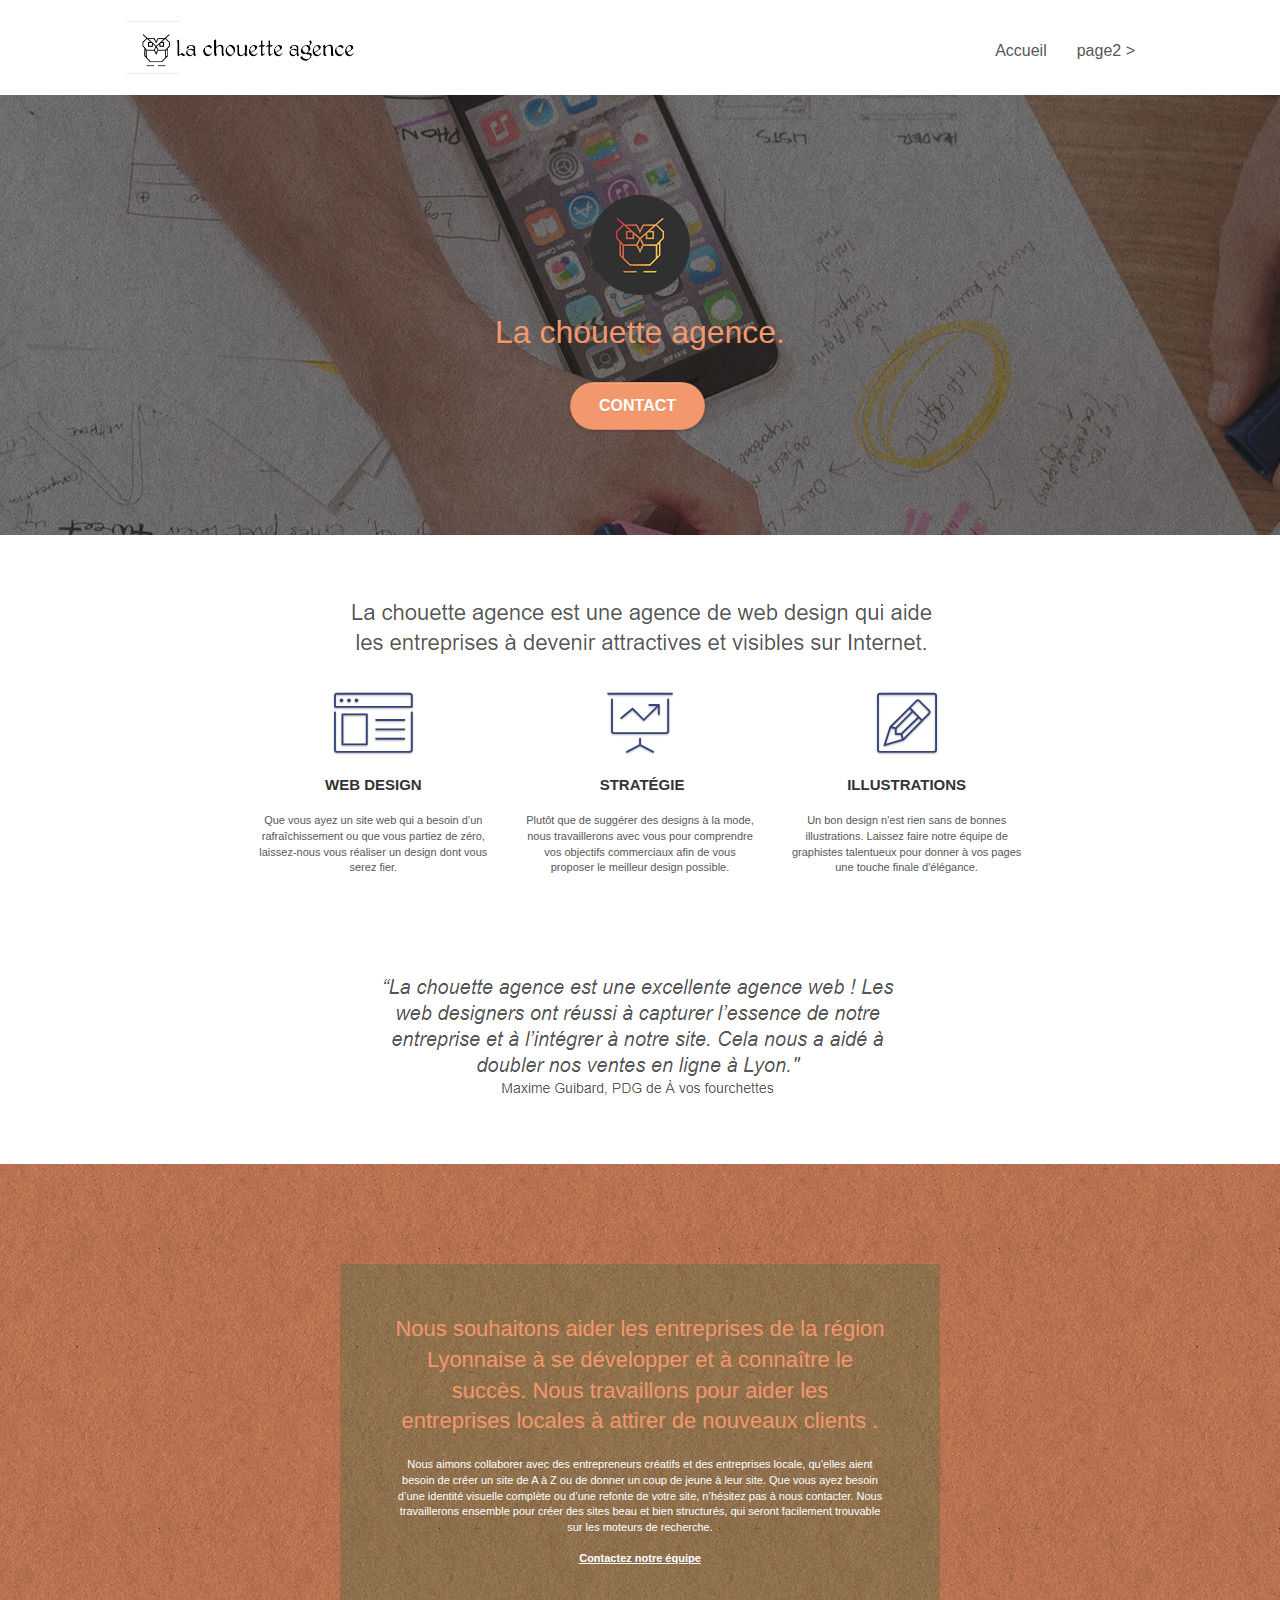
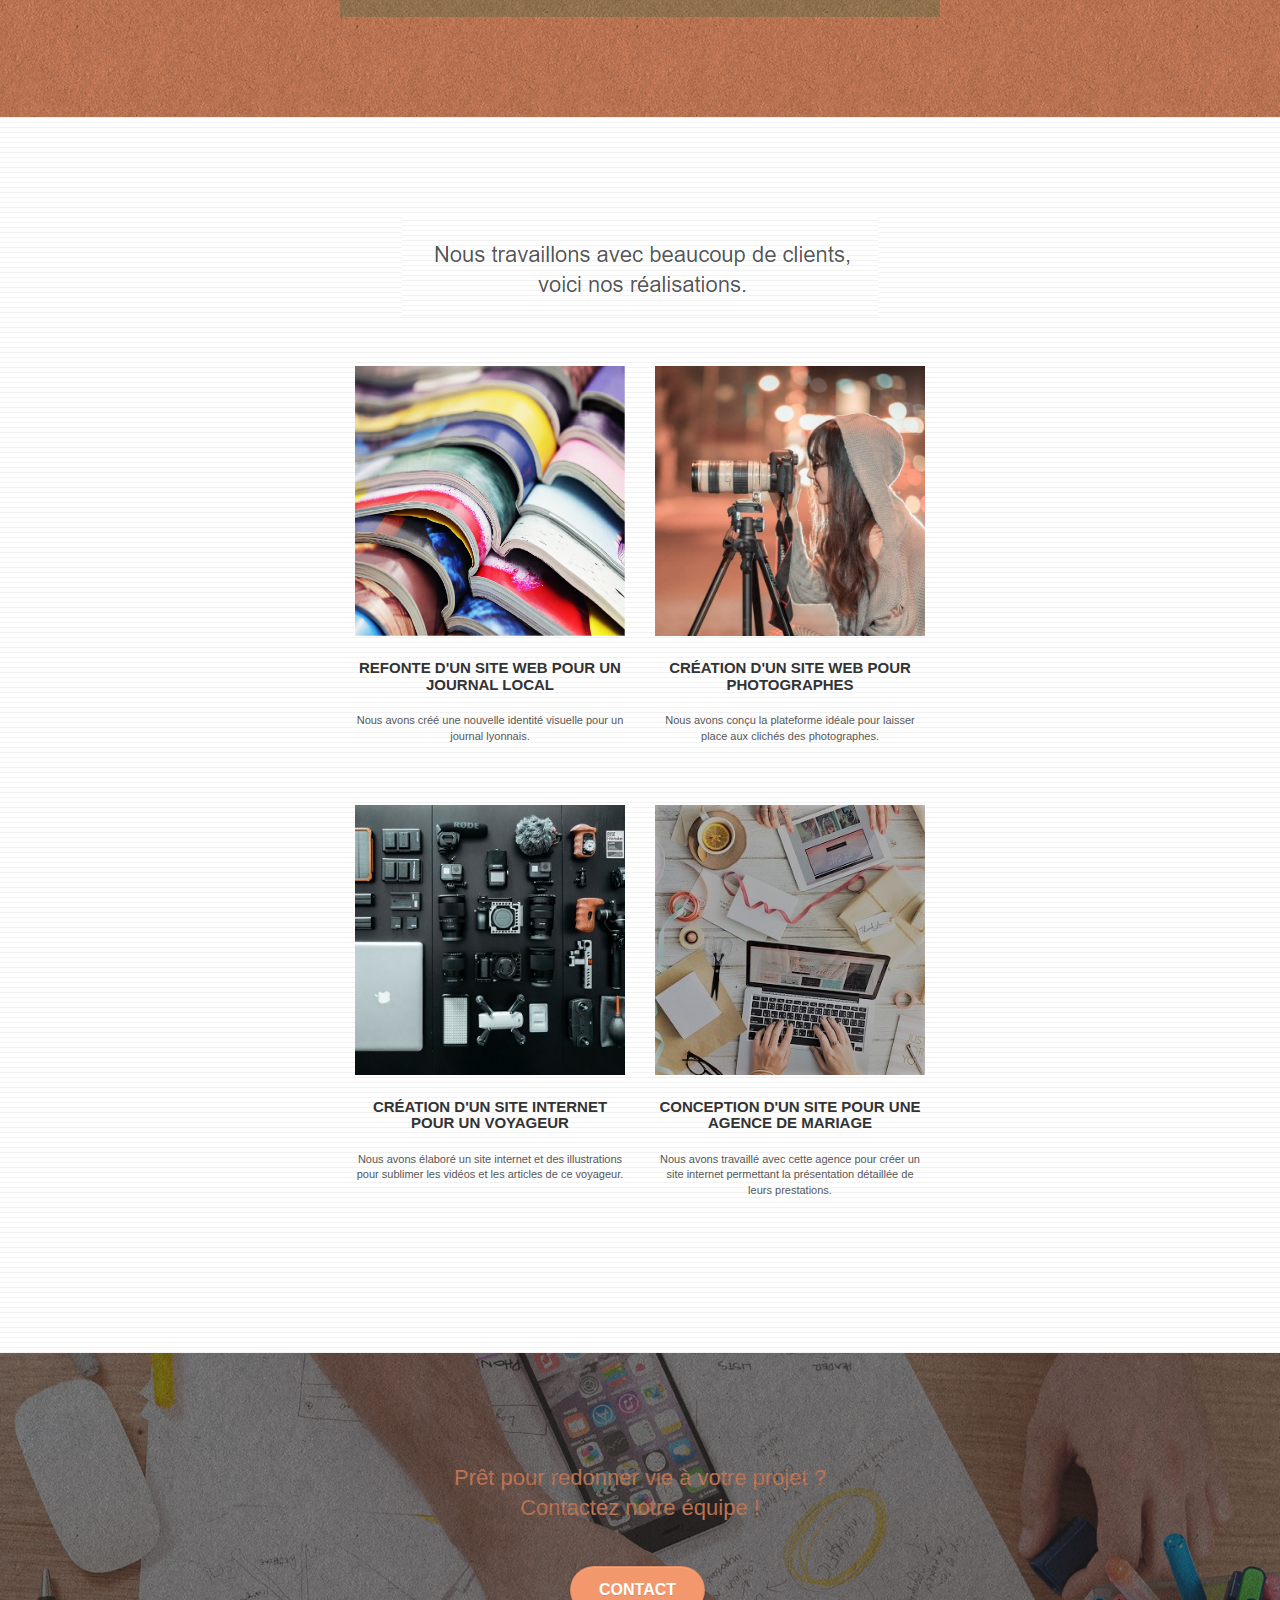
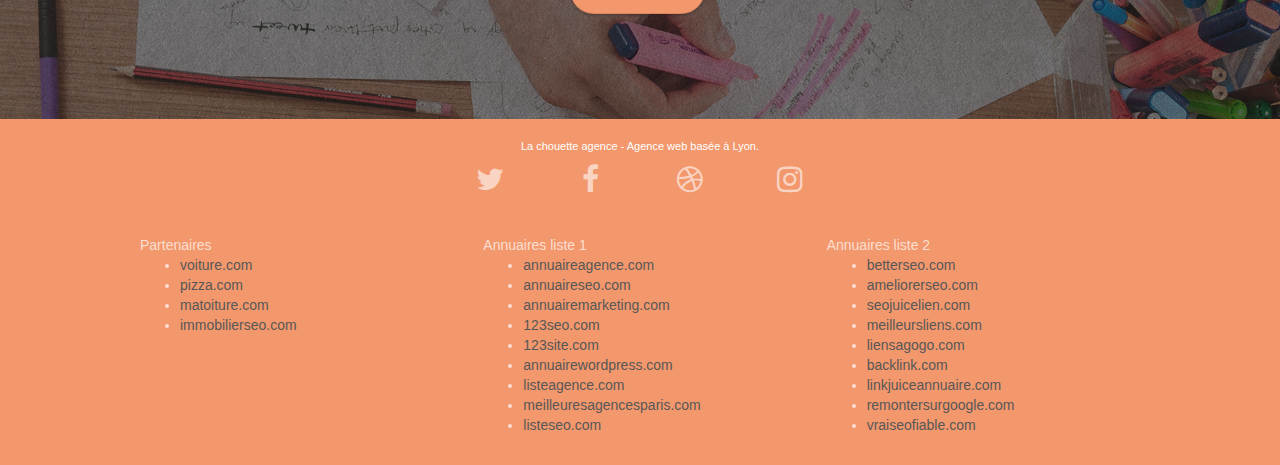
==== index.html @ 19ecf3a3 "first commit" ====
<!doctype html>
<html lang="Default">
<head>
    <meta charset="utf-8">
    <meta name="keywords" content="seo, google, site web, site internet, agence design paris, agence design, agence design,agence design,agence design,agence design,agence design,agence design,agence design,agence design">
    <meta name="description" content="">
    <meta name="viewport" content="width=device-width, initial-scale=1.0, viewport-fit=cover">
    <link rel="shortcut icon" type="image/png" href="favicon.jpg">
    
	<link rel="stylesheet" type="text/css" href="./css/bootstrap.css">
	<link rel="stylesheet" type="text/css" href="style.css">
	<link rel="stylesheet" type="text/css" href="./css/font-awesome.css">
	<link rel="stylesheet" type="text/css" href="./css/et-line.css">
	
    
	<script src="./js/jquery-2.1.0.js"></script>
	<script src="./js/bootstrap.js"></script>
	<script src="./js/blocs.js"></script>
	<script src="./js/jquery.touchSwipe.js" defer></script>
	<script src="./js/gmaps.js"></script>

    <title>.</title>

    
<!-- Analytics -->
 
<!-- Analytics END -->
    
</head>
<body>
<!-- Principal conteneur -->
<div class="page-container">
    
<!-- bloc-0 -->
<div class="bloc bgc-white l-bloc " id="bloc-0">
	<div class="container bloc-sm">

		<nav class="navbar row">
			<div class="navbar-header">
				<div class="keywords" style="color:#cccccc;font-size:1px;">Agence web à paris, stratégie web, web design, illustrations, design de site web, site web, web, internet, site internet, site</div>
				<a class="navbar-brand" href="index.html"><img src="img/la-chouette-agence.png" alt="paris web design logo agence web meilleure agence" height="40" /></a>
				<div class="keywords" style="color:#cccccc;font-size:1px;">Agence web à paris, stratégie web, web design, illustrations, design de site web, site web, web, internet, site internet, site</div>
				<button id="nav-toggle" type="button" class="ui-navbar-toggle navbar-toggle" data-toggle="collapse" data-target=".navbar-1">
					<span class="sr-only">Toggle navigation</span><span class="icon-bar"></span><span class="icon-bar"></span><span class="icon-bar"></span>
				</button>
			</div>
			<div class="collapse navbar-collapse navbar-1 special-dropdown-nav">
				<ul class="site-navigation nav navbar-nav">
					<li>
						<a href="index.html">Accueil</a>
					</li>
					<li>
					</li>
					<li>
						<a href="page2.html">page2 &gt;</a>
					</li>
				</ul>
			</div>
		</nav>
	</div>
</div>
<!-- bloc-0 END -->

<!-- bloc-1-presentation -->
<div class="bloc bgc-dark-slate-blue bg-banniere d-bloc bg-t-edge bloc-bg-texture texture-paper b-parallax" id="bloc-1-hero">
	<div class="container bloc-lg">
		<div class="row tight-width-whitespace">
			<div class="col-sm-12">
				<img src="img/logo.png" class="center-block image-resize-mode" width="100" alt="La chouette agence, agence web paris, création logo paris" />
				<h1 class="text-center hero-bloc-text tc-white ">
					La chouette agence.
				</h1>
				<div class="text-center">
					<a href="page2.html" class="btn btn-lg btn-clean btn-rd cta-hero btn-atomic-tangerine" id="cta-hero">Contact</a>
				</div>
			</div>
		</div>
	</div>
</div>
<!-- bloc-1-presentation END -->

<!-- bloc-2-services -->
<div class="bloc bgc-white l-bloc" id="bloc-2-services">
	<div class="container bloc-md">
		<div class="row">
			<div class="col-sm-12 text-center">
				<img alt="agence web, agence web paris, web design paris, stratégie web" src="img/title.png" />
			</div>
		</div>
		<div class="row voffset-lg med-width-whitespace">
			<div class="col-sm-4">
				<div class="text-center">
					<span class="et-icon-browser sm-shadow icon-dark-slate-blue icons icon-lg"></span>
				</div>
				<h3 class="mg-md text-center">
					Web design
				</h3>
				<p class="text-center ">
					Que vous ayez un site web qui a besoin d&rsquo;un rafraîchissement ou que vous partiez de zéro, laissez-nous vous réaliser un design dont vous serez fier.
				</p>
			</div>
			<div class="col-sm-4">
				<div class="text-center">
					<span class="et-icon-presentation sm-shadow icon-dark-slate-blue icons icon-lg"></span>
				</div>
				<h3 class="mg-md text-center">
					&nbsp;Stratégie
				</h3>
				<p class="text-center ">
					Plutôt que de suggérer des designs à la mode, nous travaillerons avec vous pour comprendre vos objectifs commerciaux afin de vous proposer le meilleur design possible.<br>
				</p>
			</div>
			<div class="col-sm-4">
				<div class="text-center">
					<span class="et-icon-edit sm-shadow icon-dark-slate-blue icons icon-lg"></span>
				</div>
				<h3 class="mg-md text-center">
					Illustrations
				</h3>
				<p class="text-center ">
					Un bon design n'est rien sans de bonnes illustrations. Laissez faire notre équipe de graphistes talentueux pour donner à vos pages une touche finale d'élégance.
				</p>
			</div>
		</div>
		<div class="row voffset-lg voffset">
			<div class="col-xs-12 col-md-8 col-md-offset-2 text-center">
				<img alt="agence web, agence web paris, web design paris, stratégie web" src="img/citation.png" />

			</div>
		</div>
	</div>
</div>
<!-- bloc-2-services END -->

<!-- bloc-3-what-i-do -->
<div class="bloc tc-white bgc-atomic-tangerine bg-presentation d-bloc bloc-bg-texture texture-paper b-parallax" id="bloc-3-what-i-do">
	<div class="container bloc-lg">
		<div class="row tight-width-whitespace black-background">
			<div class="col-sm-12">
				<h2 class="mg-md text-center tc-white">
					Nous souhaitons aider les entreprises de la région Lyonnaise à se développer et à connaître le succès. Nous travaillons pour aider les entreprises locales à attirer de nouveaux clients .<br>
				</h2>
				<p class="text-center white">
					Nous aimons collaborer avec des entrepreneurs créatifs et des entreprises locale, qu’elles aient besoin de créer un site de A à Z ou de donner un coup de jeune à leur site. Que vous ayez besoin d’une identité visuelle complète ou d’une refonte de votre site, n’hésitez pas à nous contacter. Nous travaillerons ensemble pour créer des sites beau et bien structurés, qui seront facilement trouvable sur les moteurs de recherche. <br><br><a class="ltc-white bold-link" href="page2.html">Contactez notre équipe</a><br>
				</p>
			</div>
		</div>
	</div>
</div>
<!-- bloc-3-what-i-do END -->

<!-- bloc-4-portfolio -->
<div class="bloc bgc-white bg-lines-h2-bg bg-repeat l-bloc" id="bloc-4-portfolio">
	<div class="container bloc-lg">
		<div class="row">
			<div class="col-sm-12 text-center">
				<img alt="agence web, agence web paris, web design paris, stratégie web" src="img/title2.png" />
			</div>
		</div>
		<div class="row tight-width-whitespace portfolio-row">
			<div class="col-sm-6">
				<a href="#" data-lightbox="img/1.jpg" data-gallery-id="gallery-1" data-caption="Refonte d'un site web pour un journal local" data-frame="snapshot-lb"><img src="img/1.jpg" alt="paris web design logo agence web meilleure agence et refonte site web journal" class="img-responsive portfolio-thumb" /></a>
				<h3 class="mg-md text-center">
					Refonte d'un site web pour un journal local
				</h3>
				<p class="text-center">
					Nous avons créé une nouvelle identité visuelle pour un journal lyonnais.
				</p>
			</div>
			<div class="col-sm-6">
				<a href="#" data-lightbox="img/2.jpg" data-gallery-id="gallery-1" data-caption="Création d'un site web pour photographes" data-frame="snapshot-lb"><img src="img/2.jpg" class="img-responsive portfolio-thumb" alt="paris web design logo agence web meilleure agence, Création d'un site web pour photographes" /></a>
				<h3 class="mg-md text-center">
					Création d'un site web pour photographes
				</h3>
				<p class="text-center">
					Nous avons conçu la plateforme idéale pour laisser place aux clichés des photographes.
				</p>
			</div>
		</div>
		<div class="row tight-width-whitespace portfolio-row">
			<div class="col-sm-6">
				<a href="#" data-lightbox="img/3.bmp" data-gallery-id="gallery-1" data-caption="Création d'un site internet pour un voyageur" data-frame="snapshot-lb"><img src="img/3.bmp" class="img-responsive portfolio-thumb" alt="paris web design logo agence web meilleure agence, Création d'un site web pour voyageur"/></a>
				<h3 class="mg-md text-center">
					Création d'un site internet pour un voyageur
				</h3>
				<p class="text-center">
					Nous avons élaboré un site internet et des illustrations pour sublimer les vidéos et les articles de ce voyageur.
				</p>
			</div>
			<div class="col-sm-6">
				<a href="#" data-lightbox="img/4.bmp" data-gallery-id="gallery-1" data-caption="Conception d'un site pour une agence de mariage" data-frame="snapshot-lb"><img src="img/4.bmp" class="img-responsive portfolio-thumb" alt="paris web design logo agence web meilleure agence, Création d'un site web pour agence de mariage" /></a>
				<h3 class="mg-md text-center">
					Conception d'un site pour une agence de mariage
				</h3>
				<p class="text-center">
					Nous avons travaillé avec cette agence pour créer un site internet permettant la présentation détaillée de leurs prestations.
				</p>
			</div>
		</div>
	</div>
</div>
<!-- bloc-4-portfolio END -->

<!-- bloc-5-cta -->
<div class="bloc bgc-dark-slate-blue bg-banniere d-bloc bloc-bg-texture texture-paper" id="bloc-5-cta">
	<div class="container bloc-lg">
		<div class="row">
			<h2 class="mg-md text-center tc-white">
				Prêt pour redonner vie à votre projet ?<br>Contactez notre équipe !
			</h2>
			<div class="col-sm-12 text-center">
				<a href="page2.html" class="btn btn-atomic-tangerine btn-clean btn-rd btn-lg cta-hero">Contact</a>
			</div>
		</div>
	</div>
</div>
<!-- bloc-5-cta END -->

<!-- Footer - bloc-8 -->
<div class="bloc bgc-atomic-tangerine d-bloc" id="bloc-8">
	<div class="container bloc-sm">
		<div class="row">
			<div class="col-sm-12">
				<p class="text-center white">
					La chouette agence - Agence web basée à Lyon.<br>
				</p>
				<div class="row row-no-gutters social">
					<div class="col-sm-3">
						<div class="text-center">
							<a class="social" href="index.html"><span class="fa fa-twitter icon-md"></span></a>
						</div>
					</div>
					<div class="col-sm-3">
						<div class="text-center">
							<a class="social" href="index.html"><span class="fa fa-facebook icon-md"></span></a>
						</div>
					</div>
					<div class="col-sm-3">
						<div class="text-center">
							<a class="social" href="index.html"><span class="fa fa-dribbble icon-md"></span></a>
						</div>
					</div>
					<div class="col-sm-3">
						<div class="text-center">
							<a class="social" href="index.html"><span class="fa fa-instagram icon-md"></span></a>
						</div>
					</div>
					<div class="keywords" style="color:#F3976C;">Agence web à paris, stratégie web, web design, illustrations, design de site web, site web, web, internet, site internet, site</div>
				</div>
				<div class="row">
					<div class="col-sm-4">
						Partenaires
							<ul>
								<li><a href="voiture.com">voiture.com</a></li>
								<li><a href="pizza.com">pizza.com</a></li>
								<li><a href="matoiture.com">matoiture.com</a></li>
								<li><a href="immobilierseo.com">immobilierseo.com</a></li>
							</ul>		
					</div>
					<div class="col-sm-4">
						Annuaires liste 1
						<ul>
							<li><a href="annuaireagence.com">annuaireagence.com</a></li>
							<li><a href="annuaireseo.com">annuaireseo.com</a></li>
							<li><a href="annuairemarketing.com">annuairemarketing.com</a></li>
							<li><a href="123seoture.com">123seo.com</a></li>
							<li><a href="123site.com">123site.com</a></li>
							<li><a href="annuairewordpress.com">annuairewordpress.com</a></li>
							<li><a href="listeagence.com">listeagence.com</a></li>
							<li><a href="meilleuresagencesparis.com">meilleuresagencesparis.com</a></li>
							<li><a href="listeseo.com">listeseo.com</a></li>
						</ul>
					</div>
					<div class="col-sm-4">
						Annuaires liste 2
						<ul>
							<li><a href="betterseo.com">betterseo.com</a></li>
							<li><a href="ameliorerseo.com">ameliorerseo.com</a></li>
							<li><a href="seojuicelien.com">seojuicelien.com</a></li>
							<li><a href="meilleursliens.com">meilleursliens.com</a></li>
							<li><a href="liensagogo.com">liensagogo.com</a></li>
							<li><a href="backlink.com">backlink.com</a></li>
							<li><a href="linkjuiceannuaire.com">linkjuiceannuaire.com</a></li>
							<li><a href="remontersurgoogle.com">remontersurgoogle.com</a></li>
							<li><a href="vraiseofiable.com">vraiseofiable.com</a></li>
						</ul>
					</div>
				</div>
			</div>
		</div>
	</div>
</div>
<!-- Footer - bloc-8 END -->

</div>
<!-- Principal conteneur END -->
    

</body>
</html>
---- style.css ----
body {
    margin: 0;
    padding: 0;
    background: #FFF;
    overflow-x: hidden;
    -webkit-font-smoothing: antialiased;
    -moz-osx-font-smoothing: grayscale;
}

a,
button {
    transition: all .3s ease-in-out;
    outline: none!important;
}

a:hover {
    text-decoration: none;
    cursor: pointer;
}

#page-loading-blocs-notifaction {
    position: fixed;
    top: 0;
    bottom: 0;
    width: 100%;
    z-index: 100000;
    background: #FFFFFF url("img/pageload-spinner.gif") no-repeat center center;
}

.bloc {
    width: 100%;
    clear: both;
    background: 50% 50% no-repeat;
    padding: 0 50px;
    -webkit-background-size: cover;
    -moz-background-size: cover;
    -o-background-size: cover;
    background-size: cover;
    position: relative;
}

.bloc .container {
    padding-left: 0;
    padding-right: 0;
}

.bloc-lg {
    padding: 100px 50px;
}

.bloc-md {
    padding: 50px;
}

.bloc-sm {
    padding: 20px 50px;
}

.bg-center,
.bg-l-edge,
.bg-r-edge,
.bg-t-edge,
.bg-b-edge,
.bg-tl-edge,
.bg-bl-edge,
.bg-tr-edge,
.bg-br-edge,
.bg-repeat {
    -webkit-background-size: auto!important;
    -moz-background-size: auto!important;
    -o-background-size: auto!important;
    background-size: auto!important;
}

.bg-repeat {
    background: repeat;
}

.bg-t-edge {
    background: top no-repeat;
}

.bloc-bg-texture::before {
    content: "";
    background-size: 2px 2px;
    position: absolute;
    top: 0;
    bottom: 0;
    left: 0;
    right: 0;
}

.texture-paper::before {
    background: url("img/texture-paper.png");
    background-size: 280px 280px;
}

.b-parallax {
    background-attachment: fixed;
}

.d-bloc {
    color: rgba(255, 255, 255, .7);
}

.d-bloc button:hover {
    color: rgba(255, 255, 255, .9);
}

.d-bloc .icon-round,
.d-bloc .icon-square,
.d-bloc .icon-rounded,
.d-bloc .icon-semi-rounded-a,
.d-bloc .icon-semi-rounded-b {
    border-color: rgba(255, 255, 255, .9);
}

.d-bloc .divider-h span {
    border-color: rgba(255, 255, 255, .2);
}

.d-bloc .a-btn,
.d-bloc .navbar a,
.d-bloc .navbar-brand,
.d-bloc a .icon-sm,
.d-bloc a .icon-md,
.d-bloc a .icon-lg,
.d-bloc a .icon-xl,
.d-bloc h1 a,
.d-bloc h2 a,
.d-bloc h3 a,
.d-bloc h4 a,
.d-bloc h5 a,
.d-bloc h6 a,
.d-bloc p a {
    color: rgba(255, 255, 255, .6);
}

.d-bloc .a-btn:hover,
.d-bloc .navbar a:hover,
.d-bloc .navbar-brand:hover,
.d-bloc a:hover .icon-sm,
.d-bloc a:hover .icon-md,
.d-bloc a:hover .icon-lg,
.d-bloc a:hover .icon-xl,
.d-bloc h1 a:hover,
.d-bloc h2 a:hover,
.d-bloc h3 a:hover,
.d-bloc h4 a:hover,
.d-bloc h5 a:hover,
.d-bloc h6 a:hover,
.d-bloc p a:hover {
    color: rgba(255, 255, 255, 1);
}

.d-bloc .navbar-toggle .icon-bar {
    background: rgba(255, 255, 255, 1);
}

.d-bloc .btn-wire,
.d-bloc .btn-wire:hover {
    color: rgba(255, 255, 255, 1);
    border-color: rgba(255, 255, 255, 1);
}

.d-bloc .panel {
    color: rgba(0, 0, 0, .5);
}

.d-bloc .panel button:hover {
    color: rgba(0, 0, 0, .7);
}

.d-bloc .panel icon {
    border-color: rgba(0, 0, 0, .7);
}

.d-bloc .panel .divider-h span {
    border-color: rgba(0, 0, 0, .1);
}

.d-bloc .panel .a-btn {
    color: rgba(0, 0, 0, .6);
}

.d-bloc .panel .a-btn:hover {
    color: rgba(0, 0, 0, 1);
}

.d-bloc .panel .btn-wire,
.d-bloc .panel .btn-wire:hover {
    color: rgba(0, 0, 0, .7);
    border-color: rgba(0, 0, 0, .3);
}

.d-bloc .panel,
.l-bloc {
    color: rgba(0, 0, 0, .5);
}

.d-bloc .panel button:hover,
.l-bloc button:hover {
    color: rgba(0, 0, 0, .7);
}

.l-bloc .icon-round,
.l-bloc .icon-square,
.l-bloc .icon-rounded,
.l-bloc .icon-semi-rounded-a,
.l-bloc .icon-semi-rounded-b {
    border-color: rgba(0, 0, 0, .7);
}

.d-bloc .panel .divider-h span,
.l-bloc .divider-h span {
    border-color: rgba(0, 0, 0, .1);
}

.d-bloc .panel .a-btn,
.l-bloc .a-btn,
.l-bloc .navbar a,
.l-bloc .navbar-brand,
.l-bloc a .icon-sm,
.l-bloc a .icon-md,
.l-bloc a .icon-lg,
.l-bloc a .icon-xl,
.l-bloc h1 a,
.l-bloc h2 a,
.l-bloc h3 a,
.l-bloc h4 a,
.l-bloc h5 a,
.l-bloc h6 a,
.l-bloc p a {
    color: rgba(0, 0, 0, .6);
}

.d-bloc .panel .a-btn:hover,
.l-bloc .a-btn:hover,
.l-bloc .navbar a:hover,
.l-bloc .navbar-brand:hover,
.l-bloc a:hover .icon-sm,
.l-bloc a:hover .icon-md,
.l-bloc a:hover .icon-lg,
.l-bloc a:hover .icon-xl,
.l-bloc h1 a:hover,
.l-bloc h2 a:hover,
.l-bloc h3 a:hover,
.l-bloc h4 a:hover,
.l-bloc h5 a:hover,
.l-bloc h6 a:hover,
.l-bloc p a:hover {
    color: rgba(0, 0, 0, 1);
}

.l-bloc .navbar-toggle .icon-bar {
    color: rgba(0, 0, 0, .6);
}

.d-bloc .panel .btn-wire,
.d-bloc .panel .btn-wire:hover,
.l-bloc .btn-wire,
.l-bloc .btn-wire:hover {
    color: rgba(0, 0, 0, .7);
    border-color: rgba(0, 0, 0, .3);
}

.voffset {
    margin-top: 30px;
}

.voffset-lg {
    margin-top: 80px;
}

.row-no-gutters {
    margin-right: 0;
    margin-left: 0;
}

.row.row-no-gutters > [class^="col-"],
.row.row-no-gutters > [class*=" col-"] {
    padding-right: 0;
    padding-left: 0;
}

#bloc-1-hero h1 {
    font-size: 32px;
}

.navbar {
    margin-bottom: 0;
    z-index: 1;
}

.navbar-brand {
    height: auto;
    padding: 3px 15px;
    font-size: 25px;
    font-weight: normal;
    font-weight: 600;
    line-height: 44px;
}

.navbar-brand img {
    max-height: 200px;
    margin: 0 5px 0 0;
    display: inline;
}

.navbar-brand img[src$=svg] {
    min-width: 100px;
}

.nav-center .navbar-brand img {
    margin: 0;
}

.navbar .nav {
    padding-top: 2px;
    margin-right: -16px;
    float: right;
    z-index: 1;
}

.nav > li {
    float: left;
    margin-top: 4px;
    font-size: 16px;
}

.navbar-nav .open .dropdown-menu > li > a {
    text-align: inherit;
}

.nav > li a:hover,
.nav > li a:focus {
    background: transparent;
}

.navbar-toggle {
    margin: 10px 10px 0 0;
    border: 0px;
}

.navbar-toggle:hover {
    background: transparent!important;
}

.navbar-toggle .icon-bar {
    background-color: rgba(0, 0, 0, .5);
    width: 26px;
}

.nav-invert .navbar .nav {
    float: left;
}

.nav-invert .navbar-header,
.nav-invert .navbar-brand {
    float: right;
    position: relative;
    z-index: 2;
}

@media (min-width: 768px) {
    .site-navigation {
        position: absolute;
        top: 50%;
        right: 20px;
        transform: translate(0, -50%);
        -webkit-transform: translateY(-50%);
    }
    .nav > li .dropdown-menu a,
    .nav > li .dropdown-menu a:hover {
        color: #484848;
    }
    .nav-invert .site-navigation {
        left: 0;
        right: 0;
    }
    .nav-center {
        text-align: center;
    }
    .nav-center .navbar-header {
        width: 100%;
    }
    .nav-center .navbar-header,
    .nav-center .navbar-brand,
    .nav-center .nav > li {
        float: none;
        display: inline-block;
    }
    .nav-center .site-navigation {
        position: relative;
        width: 100%;
        right: 0;
        margin-right: 0px;
        margin-top: 20px;
    }
    .nav-center.mini-nav .navbar-toggle {
        float: none;
        margin: 10px auto 0;
    }
}

.nav > li > .dropdown a {
    background: none!important;
    display: block;
    padding: 14px 15px;
}

nav .caret {
    margin: 0 5px;
}

.dropdown-menu .dropdown-menu {
    top: -8px;
    left: 100%;
}

.dropdown-menu .dropmenu-flow-right {
    top: 100%;
    left: 0;
    margin-left: -1px;
    border-top-left-radius: 0;
    border-top-right-radius: 0;
}

.dropdown-menu .dropdown span {
    border: 4px solid black;
    border-top-color: transparent;
    border-right-color: transparent;
    border-bottom-color: transparent;
    margin: 6px -5px 0 0!important;
    float: right;
}

.mg-md {
    margin-top: 10px;
    margin-bottom: 20px;
}

.mg-lg {
    margin-top: 10px;
    margin-bottom: 40px;
}

.btn {
    margin: 0 5px 5px 0;
}

.btn.pull-right {
    margin: 0 0 5px 5px;
}

.btn-d,
.btn-d:hover,
.btn-d:focus {
    color: #FFF;
    background: rgba(0, 0, 0, .3);
}

button {
    outline: none!important;
}

.btn-rd {
    border-radius: 40px;
}

.btn-clean {
    border: 1px solid rgba(0, 0, 0, .08);
    border-bottom-color: rgba(0, 0, 0, .1);
    text-shadow: 0 1px 0 rgba(0, 0, 1, .1);
    box-shadow: 0 1px 3px rgba(0, 0, 1, .25), inset 0 1px 0 0 rgba(255, 255, 255, .15);
}

.icon-md {
    font-size: 30px!important;
}

.icon-lg {
    font-size: 60px!important;
}

.sm-shadow {
    text-shadow: 0 1px 2px rgba(0, 0, 0, .3);
}

.panel-sq,
.panel-sq .panel-heading,
.panel-sq .panel-footer {
    border-radius: 0;
}

.panel-rd {
    border-radius: 30px;
}

.panel-rd .panel-heading {
    border-radius: 29px 29px 0 0;
}

.panel-rd .panel-footer {
    border-radius: 0 0 29px 29px;
}

.form-control {
    border-color: rgba(0, 0, 0, .1);
    box-shadow: none;
}

.scrollToTop {
    width: 40px;
    height: 40px;
    position: fixed;
    bottom: 20px;
    right: 20px;
    opacity: 0;
    z-index: 500;
    transition: all .3s ease-in-out;
}

.scrollToTop span {
    margin-top: 6px;
}

.showScrollTop {
    font-size: 14px;
    opacity: 1;
}

a[data-lightbox] {
    position: relative;
    display: block;
    text-align: center;
}

a[data-lightbox]:hover::before {
    content: "+";
    font-family: "HelveticaNeue-Light", "Helvetica Neue Light", "Helvetica Neue", Helvetica, Arial;
    font-size: 32px;
    width: 50px;
    height: 50px;
    margin-left: -25px;
    border-radius: 50%;
    background: rgba(0, 0, 0, .6);
    color: #FFF;
    font-weight: 100;
    z-index: 1;
    position: absolute;
    top: 50%;
    transform: translateY(-50%);
    -webkit-transform: translateY(-50%);
}

a[data-lightbox]:hover img {
    opacity: 0.6;
    -webkit-animation-fill-mode: none;
    animation-fill-mode: none;
}

#lightbox-modal {
    display: flex;
    align-items: center;
}

#lightbox-modal .modal-dialog {
    width: 90%;
    max-width: 900px;
    margin: 0 auto 0;
}

#lightbox-modal .modal-dialog img {
    max-height: 90vh;
    margin: 0 auto;
}

.lightbox-caption {
    padding: 20px;
    color: #FFF;
    background: rgba(0, 0, 0, .5);
    position: absolute;
    left: 15px;
    right: 15px;
    bottom: 5px;
}

.close-lightbox {
    color: #FFF;
    font-size: 30px;
    position: absolute;
    top: 20px;
    right: 20px;
    z-index: 20;
    background: rgba(0, 0, 0, .5);
    border: none;
    line-height: 30px;
    padding: 0 9px 5px;
    opacity: 0.3;
}

.close-lightbox:hover,
.next-lightbox:hover,
.prev-lightbox:hover {
    opacity: 1.0;
    color: #FFF;
}

.next-lightbox,
.prev-lightbox {
    font-size: 20px;
    color: rgba(255, 255, 255, .9);
    background: rgba(0, 0, 0, .5);
    transition: all .2s ease-in-out;
    position: absolute;
    top: 45%;
    z-index: 1;
    opacity: 0.4;
}

.next-lightbox {
    padding: 6px 8px 1px 13px;
    right: 25px;
}

.prev-lightbox {
    padding: 6px 13px 1px 10px;
    left: 25px;
}

.snapshot-lb .modal-body {
    padding-bottom: 45px;
}

.snapshot-lb .lightbox-caption {
    padding: 0;
    color: rgba(0, 0, 0, .5);
    background: none;
}

h1,
h2,
h3,
h4,
h5,
h6,
p,
label,
.btn,
a {
    font-family: "helvetica";
    font-weight: 400;
    color: #575757!important;
}

.container {
    max-width: 1000px;
}

.hero-bloc-text {
    font-size: 38px;
}

.hero-bloc-text-sub {
    font-size: 36px;
}

.statement-bloc-text {
    line-height: 26px;
    font-style: italic;
    font-size: 20px;
    text-align: center;
    font-weight: lighter;
    max-width: 520px;
    margin: auto auto auto auto;
}

p {
    font-size: 11px;
}

.tight-width-whitespace {
    max-width: 600px;
    margin: auto auto auto auto;
}

.h1 {
    font-size: 20px;
    font-family: "Open Sans";
}

.cta-hero {
    margin-top: 22px;
    color: #FFFFFF!important;
    text-transform: uppercase;
    padding: 12px 28px 12px 28px;
    font-size: 16px;
    font-weight: 700;
}

.social {
    max-width: 400px;
    margin: auto auto auto auto;
}

h2 {
    font-size: 22px;
    line-height: 1.4em;
}

h3 {
    font-size: 15px;
    text-transform: uppercase;
    font-weight: 700;
    color: #333333!important;
}

.med-width-whitespace {
    max-width: 800px;
    margin: auto auto auto auto;
    box-shadow: 0px 0px 0px #000000;
}

h1 {
    color: #333333!important;
}

h4 {
    color: #333333!important;
}

.icons {
    margin-bottom: 14px;
    margin-top: 24px;
}

.white {
    color: #FFFFFF!important;
}

.portfolio-thumb {
    margin-bottom: 24px;
}

.portfolio-row {
    margin-bottom: 44px;
    margin-top: 50px;
}

.avatar {
    box-shadow: 0px 4px 9px rgba(0, 0, 0, 0.3);
}

.black-background {
    background-color: rgba(165, 147, 99, 0.7);
    padding: 40px 40px 40px 40px;
}

.bold-link {
    font-weight: 900;
    text-decoration: underline!important;
}

.bgc-white {
    background-color: #FFFFFF;
}

.bgc-dark-slate-blue {
    background-color: #364577;
}

.bgc-atomic-tangerine {
    background-color: #F3976C;
}

.tc-white {
    color: #F3976C!important;
}

.btn-atomic-tangerine {
    background: #F3976C;
    color: #FFFFFF!important;
}

.btn-atomic-tangerine:hover {
    background: #c27956!important;
    color: #FFFFFF!important;
}

.ltc-white {
    color: #FFFFFF!important;
}

.ltc-white:hover {
    color: #cccccc!important;
}

.ltc-atomic-tangerine {
    color: #F3976C!important;
}

.ltc-atomic-tangerine:hover {
    color: #c27956!important;
}

.icon-dark-slate-blue {
    color: #364577!important;
    border-color: #364577!important;
}

.bg-dots-bg {
    background-image: url("img/dots-bg.png");
}

.bg-lines-h2-bg {
    background-image: url("img/lines-h2-bg.png");
}

.bg-banniere {
    background-image: url("img/la-chouette-agence-banniere.jpg");
}

.bg-presentation {
    background-image: url("img/image-de-presentation.bmp");
}

@media (max-width: 1024px) {
    .bloc {
        padding-left: 20px;
        padding-right: 20px;
    }
    .bloc.full-width-bloc,
    .bloc-tile-2.full-width-bloc .container,
    .bloc-tile-3.full-width-bloc .container,
    .bloc-tile-4.full-width-bloc .container {
        padding-left: 0;
        padding-right: 0;
    }
}

@media (max-width: 992px) and (min-width: 768px) {
    .navbar .nav {
        max-width: 80%
    }
    .nav-center.navbar .nav {
        max-width: 100%
    }
}

@media only screen and (min-device-width: 768px) and (max-device-width: 1024px) and (orientation: landscape) {
    .b-parallax {
        background-attachment: scroll;
    }
}

@media only screen and (min-device-width: 1024px) and (max-device-width: 1366px) and (-webkit-min-device-pixel-ratio: 1.5) {
    .b-parallax {
        background-attachment: scroll;
    }
}

@media (max-width: 991px) {
    .container {
        width: 100%;
    }
    .b-parallax {
        background-attachment: scroll;
    }
    .page-container,
    #hero-bloc {
        overflow-x: hidden;
        position: relative;
    }
    .bloc {
        padding-left: constant(safe-area-inset-left);
        padding-right: constant(safe-area-inset-right);
    }
    .bloc-group,
    .bloc-group .bloc {
        display: block;
        width: 100%;
    }
    .bloc-fill-screen .fill-bloc-top-edge,
    .bloc-fill-screen .fill-bloc-bottom-edge {
        padding: 0 20px;
        padding-left: constant(safe-area-inset-left);
        padding-right: constant(safe-area-inset-right);
    }
}

@media (max-width: 767px) {
    .page-container {
        overflow-x: hidden;
        position: relative;
    }
    h1,
    h2,
    h3,
    h4,
    h5,
    h6,
    p,
    #disqus_thread {
        padding-left: 10px!important;
        padding-right: 10px!important;
    }
    .b-parallax {
        background-attachment: scroll;
    }
    .navbar .nav {
        padding-top: 0;
        border-top: 1px solid rgba(0, 0, 0, .2);
        float: none!important;
    }
    .navbar.row {
        margin-left: 0;
        margin-right: 0;
    }
    .site-navigation {
        position: inherit;
        transform: none;
        -webkit-transform: none;
        -ms-transform: none;
    }
    .nav > li {
        margin-top: 0;
        border-bottom: 1px solid rgba(0, 0, 0, .1);
        background: rgba(0, 0, 0, .05);
        text-align: left;
        padding-left: 15px;
        width: 100%;
    }
    .nav > li:hover {
        background: rgba(0, 0, 0, .08);
    }
    .dropdown .dropdown a .caret {
        float: none;
        margin: 5px 0 0 10px!important;
        border: 4px solid black;
        border-bottom-color: transparent;
        border-right-color: transparent;
        border-left-color: transparent;
    }
    #hero-bloc .navbar .nav {
        background: rgba(0, 0, 0, .8);
    }
    #hero-bloc .navbar .nav a {
        color: rgba(255, 255, 255, .6);
    }
    .hero {
        padding: 50px 0;
    }
    .hero-nav {
        left: -1px;
        right: -1px;
    }
    .navbar-collapse {
        padding: 0;
        overflow-x: hidden;
        -webkit-box-shadow: none;
        box-shadow: none;
    }
    .navbar-brand img {
        max-height: 40px;
        width: auto;
    }
    .nav-invert .navbar-header {
        float: none;
        width: 100%;
    }
    .nav-invert .navbar-toggle {
        float: left;
        margin-left: 10px;
    }
    .bloc {
        padding-left: 0;
        padding-right: 0;
    }
    .bloc-xxl,
    .bloc-xl,
    .bloc-lg {
        padding: 40px 0;
    }
    .bloc-sm,
    .bloc-md {
        padding-left: 0;
        padding-right: 0;
    }
    .bloc-tile-2 .container,
    .bloc-tile-3 .container,
    .bloc-tile-4 .container,
    .bloc-fill-screen .fill-bloc-top-edge,
    .bloc-fill-screen .fill-bloc-bottom-edge {
        padding-left: 0;
        padding-right: 0;
    }
    .a-block {
        padding: 0 10px;
    }
    .btn-dwn {
        display: none;
    }
    .voffset {
        margin-top: 5px;
    }
    .voffset-md {
        margin-top: 20px;
    }
    .voffset-lg {
        margin-top: 30px;
    }
    form {
        padding: 5px;
    }
    .close-lightbox {
        display: inline-block;
    }
    .blocsapp-device-iphone5 {
        background-size: 216px 425px;
        padding-top: 60px;
        width: 216px;
        height: 425px;
    }
    .blocsapp-device-iphone5 img {
        width: 180px;
        height: 320px;
    }
}

@media (max-width: 400px) {
    .bloc {
        padding-left: 0;
        padding-right: 0;
    }
}

@media (max-width: 767px) {
    .bloc-mob-center-text {
        text-align: center;
    }
}
---- css/et-line.css ----
@font-face {
    font-family: et-line;
    src: url(../fonts/et-line.eot);
    src: url(../fonts/et-line.eot?#iefix) format('embedded-opentype'), url(../fonts/et-line.woff) format('woff'), url(../fonts/et-line.ttf) format('truetype'), url(../fonts/et-line.svg#et-line) format('svg');
    font-weight: 400;
    font-style: normal
}

.et-icon-adjustments,
.et-icon-alarmclock,
.et-icon-anchor,
.et-icon-aperture,
.et-icon-attachment,
.et-icon-bargraph,
.et-icon-basket,
.et-icon-beaker,
.et-icon-bike,
.et-icon-book-open,
.et-icon-briefcase,
.et-icon-browser,
.et-icon-calendar,
.et-icon-camera,
.et-icon-caution,
.et-icon-chat,
.et-icon-circle-compass,
.et-icon-clipboard,
.et-icon-clock,
.et-icon-cloud,
.et-icon-compass,
.et-icon-desktop,
.et-icon-dial,
.et-icon-document,
.et-icon-documents,
.et-icon-download,
.et-icon-dribbble,
.et-icon-edit,
.et-icon-envelope,
.et-icon-expand,
.et-icon-facebook,
.et-icon-flag,
.et-icon-focus,
.et-icon-gears,
.et-icon-genius,
.et-icon-gift,
.et-icon-global,
.et-icon-globe,
.et-icon-googleplus,
.et-icon-grid,
.et-icon-happy,
.et-icon-hazardous,
.et-icon-heart,
.et-icon-hotairballoon,
.et-icon-hourglass,
.et-icon-key,
.et-icon-laptop,
.et-icon-layers,
.et-icon-lifesaver,
.et-icon-lightbulb,
.et-icon-linegraph,
.et-icon-linkedin,
.et-icon-lock,
.et-icon-magnifying-glass,
.et-icon-map,
.et-icon-map-pin,
.et-icon-megaphone,
.et-icon-mic,
.et-icon-mobile,
.et-icon-newspaper,
.et-icon-notebook,
.et-icon-paintbrush,
.et-icon-paperclip,
.et-icon-pencil,
.et-icon-phone,
.et-icon-picture,
.et-icon-pictures,
.et-icon-piechart,
.et-icon-presentation,
.et-icon-pricetags,
.et-icon-printer,
.et-icon-profile-female,
.et-icon-profile-male,
.et-icon-puzzle,
.et-icon-quote,
.et-icon-recycle,
.et-icon-refresh,
.et-icon-ribbon,
.et-icon-rss,
.et-icon-sad,
.et-icon-scissors,
.et-icon-scope,
.et-icon-search,
.et-icon-shield,
.et-icon-speedometer,
.et-icon-strategy,
.et-icon-streetsign,
.et-icon-tablet,
.et-icon-target,
.et-icon-telescope,
.et-icon-toolbox,
.et-icon-tools,
.et-icon-tools-2,
.et-icon-trophy,
.et-icon-tumblr,
.et-icon-twitter,
.et-icon-upload,
.et-icon-video,
.et-icon-wallet,
.et-icon-wine {
    font-family: et-line;
    speak: none;
    font-style: normal;
    font-weight: 400;
    font-variant: normal;
    text-transform: none;
    line-height: 1;
    -webkit-font-smoothing: antialiased;
    -moz-osx-font-smoothing: grayscale;
    display: inline-block
}

.et-icon-mobile:before {
    content: "\e000"
}

.et-icon-laptop:before {
    content: "\e001"
}

.et-icon-desktop:before {
    content: "\e002"
}

.et-icon-tablet:before {
    content: "\e003"
}

.et-icon-phone:before {
    content: "\e004"
}

.et-icon-document:before {
    content: "\e005"
}

.et-icon-documents:before {
    content: "\e006"
}

.et-icon-search:before {
    content: "\e007"
}

.et-icon-clipboard:before {
    content: "\e008"
}

.et-icon-newspaper:before {
    content: "\e009"
}

.et-icon-notebook:before {
    content: "\e00a"
}

.et-icon-book-open:before {
    content: "\e00b"
}

.et-icon-browser:before {
    content: "\e00c"
}

.et-icon-calendar:before {
    content: "\e00d"
}

.et-icon-presentation:before {
    content: "\e00e"
}

.et-icon-picture:before {
    content: "\e00f"
}

.et-icon-pictures:before {
    content: "\e010"
}

.et-icon-video:before {
    content: "\e011"
}

.et-icon-camera:before {
    content: "\e012"
}

.et-icon-printer:before {
    content: "\e013"
}

.et-icon-toolbox:before {
    content: "\e014"
}

.et-icon-briefcase:before {
    content: "\e015"
}

.et-icon-wallet:before {
    content: "\e016"
}

.et-icon-gift:before {
    content: "\e017"
}

.et-icon-bargraph:before {
    content: "\e018"
}

.et-icon-grid:before {
    content: "\e019"
}

.et-icon-expand:before {
    content: "\e01a"
}

.et-icon-focus:before {
    content: "\e01b"
}

.et-icon-edit:before {
    content: "\e01c"
}

.et-icon-adjustments:before {
    content: "\e01d"
}

.et-icon-ribbon:before {
    content: "\e01e"
}

.et-icon-hourglass:before {
    content: "\e01f"
}

.et-icon-lock:before {
    content: "\e020"
}

.et-icon-megaphone:before {
    content: "\e021"
}

.et-icon-shield:before {
    content: "\e022"
}

.et-icon-trophy:before {
    content: "\e023"
}

.et-icon-flag:before {
    content: "\e024"
}

.et-icon-map:before {
    content: "\e025"
}

.et-icon-puzzle:before {
    content: "\e026"
}

.et-icon-basket:before {
    content: "\e027"
}

.et-icon-envelope:before {
    content: "\e028"
}

.et-icon-streetsign:before {
    content: "\e029"
}

.et-icon-telescope:before {
    content: "\e02a"
}

.et-icon-gears:before {
    content: "\e02b"
}

.et-icon-key:before {
    content: "\e02c"
}

.et-icon-paperclip:before {
    content: "\e02d"
}

.et-icon-attachment:before {
    content: "\e02e"
}

.et-icon-pricetags:before {
    content: "\e02f"
}

.et-icon-lightbulb:before {
    content: "\e030"
}

.et-icon-layers:before {
    content: "\e031"
}

.et-icon-pencil:before {
    content: "\e032"
}

.et-icon-tools:before {
    content: "\e033"
}

.et-icon-tools-2:before {
    content: "\e034"
}

.et-icon-scissors:before {
    content: "\e035"
}

.et-icon-paintbrush:before {
    content: "\e036"
}

.et-icon-magnifying-glass:before {
    content: "\e037"
}

.et-icon-circle-compass:before {
    content: "\e038"
}

.et-icon-linegraph:before {
    content: "\e039"
}

.et-icon-mic:before {
    content: "\e03a"
}

.et-icon-strategy:before {
    content: "\e03b"
}

.et-icon-beaker:before {
    content: "\e03c"
}

.et-icon-caution:before {
    content: "\e03d"
}

.et-icon-recycle:before {
    content: "\e03e"
}

.et-icon-anchor:before {
    content: "\e03f"
}

.et-icon-profile-male:before {
    content: "\e040"
}

.et-icon-profile-female:before {
    content: "\e041"
}

.et-icon-bike:before {
    content: "\e042"
}

.et-icon-wine:before {
    content: "\e043"
}

.et-icon-hotairballoon:before {
    content: "\e044"
}

.et-icon-globe:before {
    content: "\e045"
}

.et-icon-genius:before {
    content: "\e046"
}

.et-icon-map-pin:before {
    content: "\e047"
}

.et-icon-dial:before {
    content: "\e048"
}

.et-icon-chat:before {
    content: "\e049"
}

.et-icon-heart:before {
    content: "\e04a"
}

.et-icon-cloud:before {
    content: "\e04b"
}

.et-icon-upload:before {
    content: "\e04c"
}

.et-icon-download:before {
    content: "\e04d"
}

.et-icon-target:before {
    content: "\e04e"
}

.et-icon-hazardous:before {
    content: "\e04f"
}

.et-icon-piechart:before {
    content: "\e050"
}

.et-icon-speedometer:before {
    content: "\e051"
}

.et-icon-global:before {
    content: "\e052"
}

.et-icon-compass:before {
    content: "\e053"
}

.et-icon-lifesaver:before {
    content: "\e054"
}

.et-icon-clock:before {
    content: "\e055"
}

.et-icon-aperture:before {
    content: "\e056"
}

.et-icon-quote:before {
    content: "\e057"
}

.et-icon-scope:before {
    content: "\e058"
}

.et-icon-alarmclock:before {
    content: "\e059"
}

.et-icon-refresh:before {
    content: "\e05a"
}

.et-icon-happy:before {
    content: "\e05b"
}

.et-icon-sad:before {
    content: "\e05c"
}

.et-icon-facebook:before {
    content: "\e05d"
}

.et-icon-twitter:before {
    content: "\e05e"
}

.et-icon-googleplus:before {
    content: "\e05f"
}

.et-icon-rss:before {
    content: "\e060"
}

.et-icon-tumblr:before {
    content: "\e061"
}

.et-icon-linkedin:before {
    content: "\e062"
}

.et-icon-dribbble:before {
    content: "\e063"
}
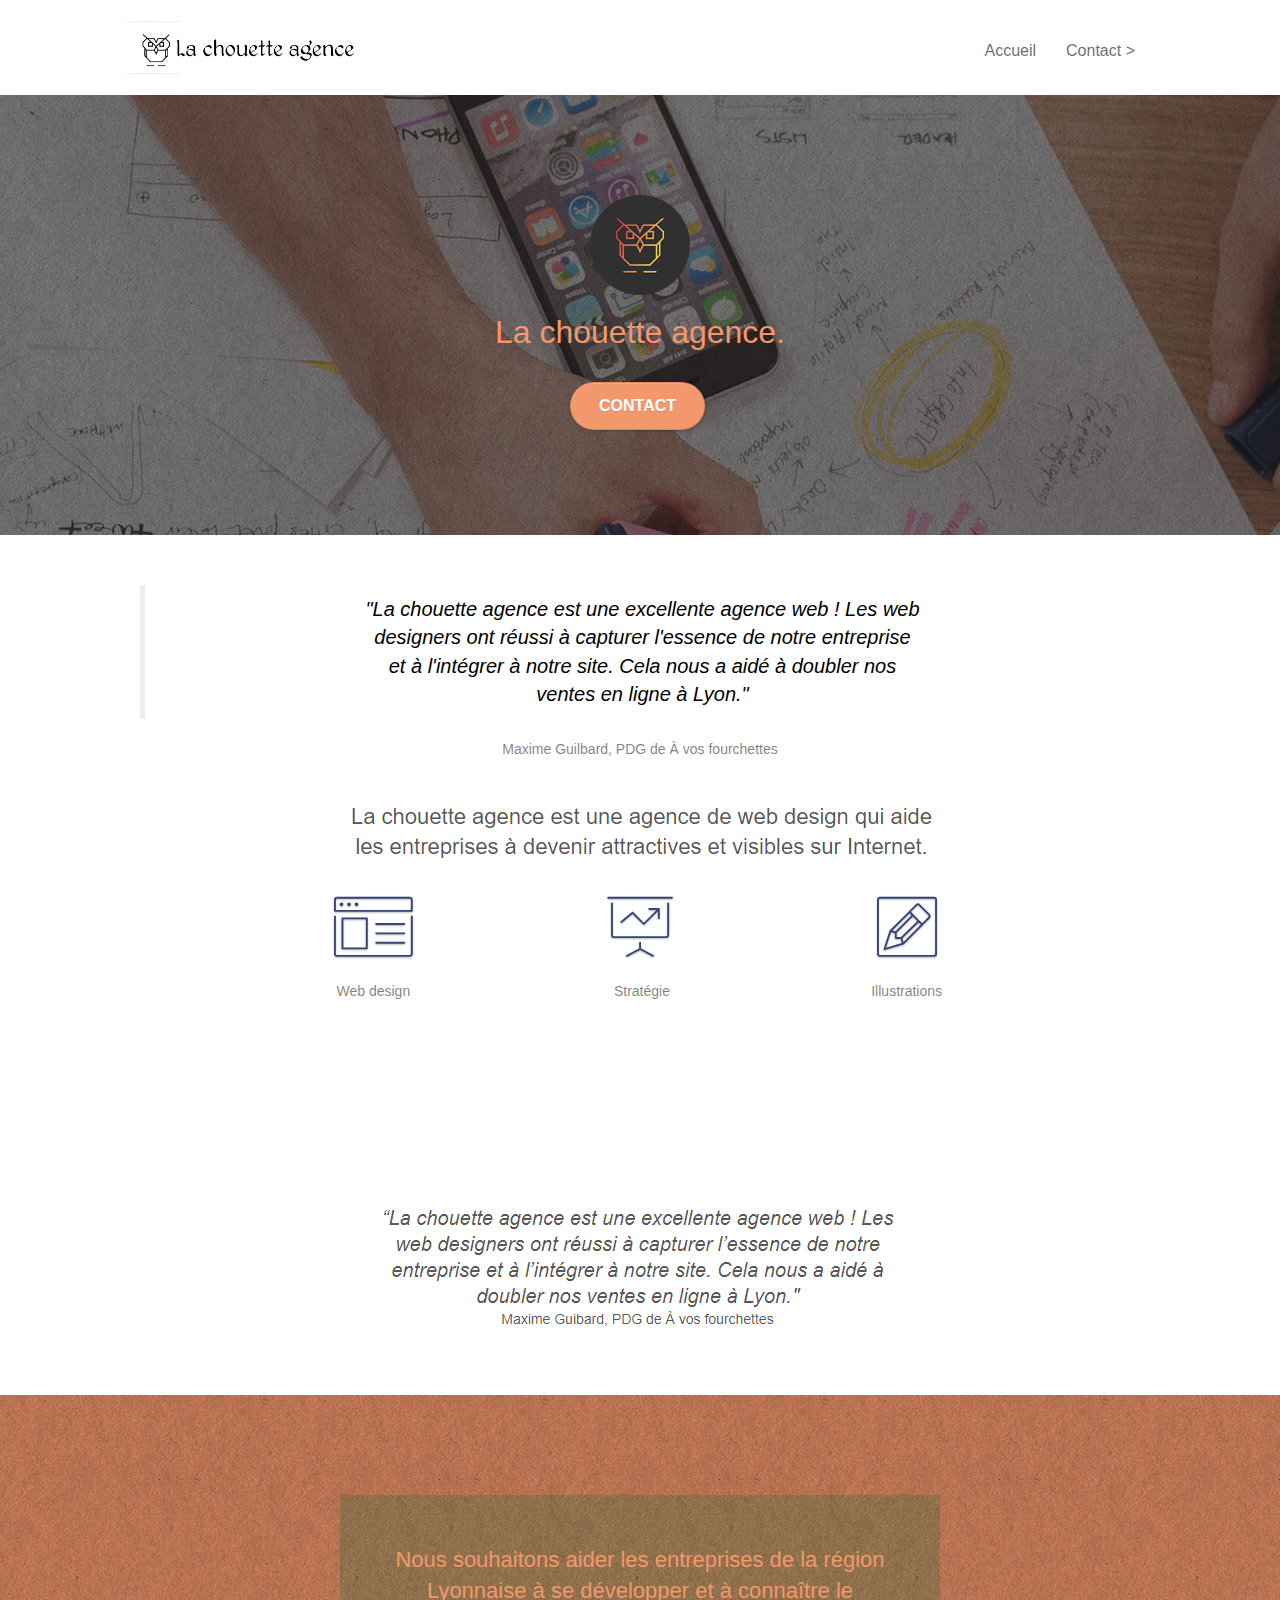
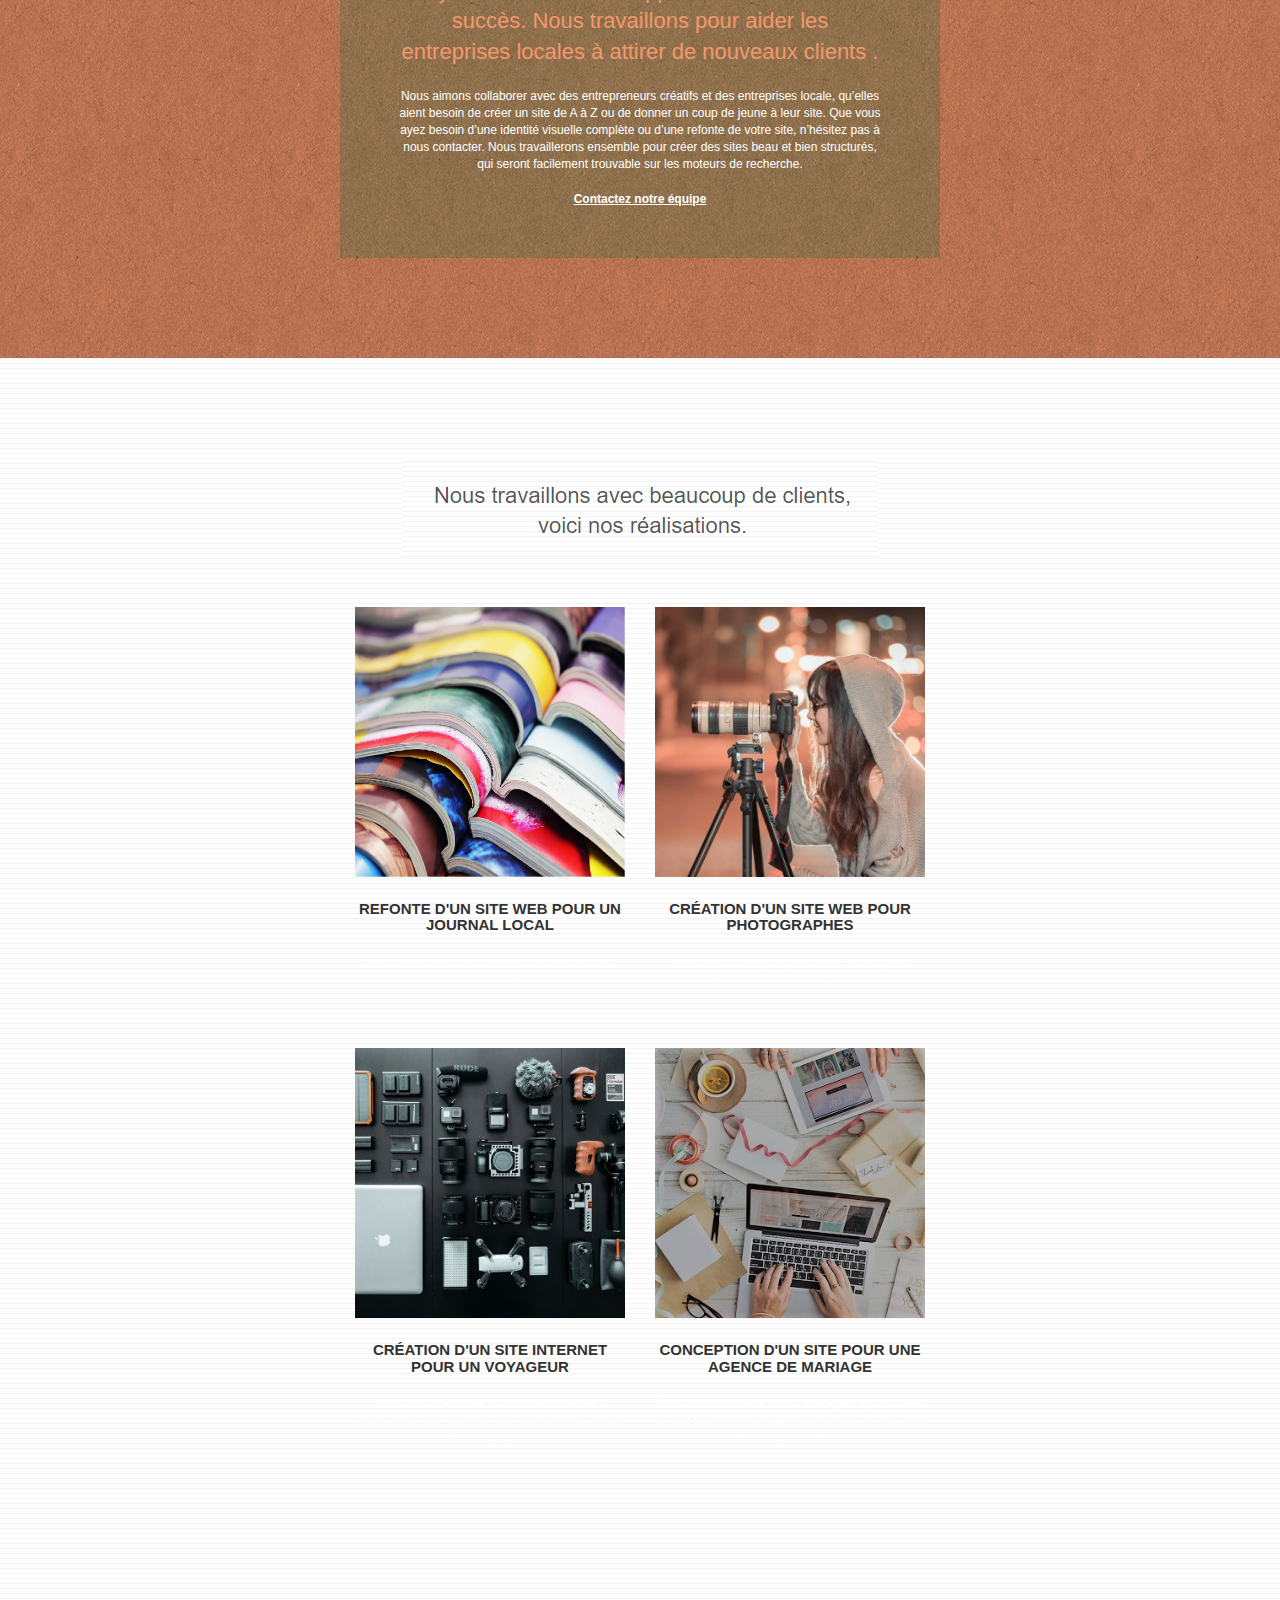
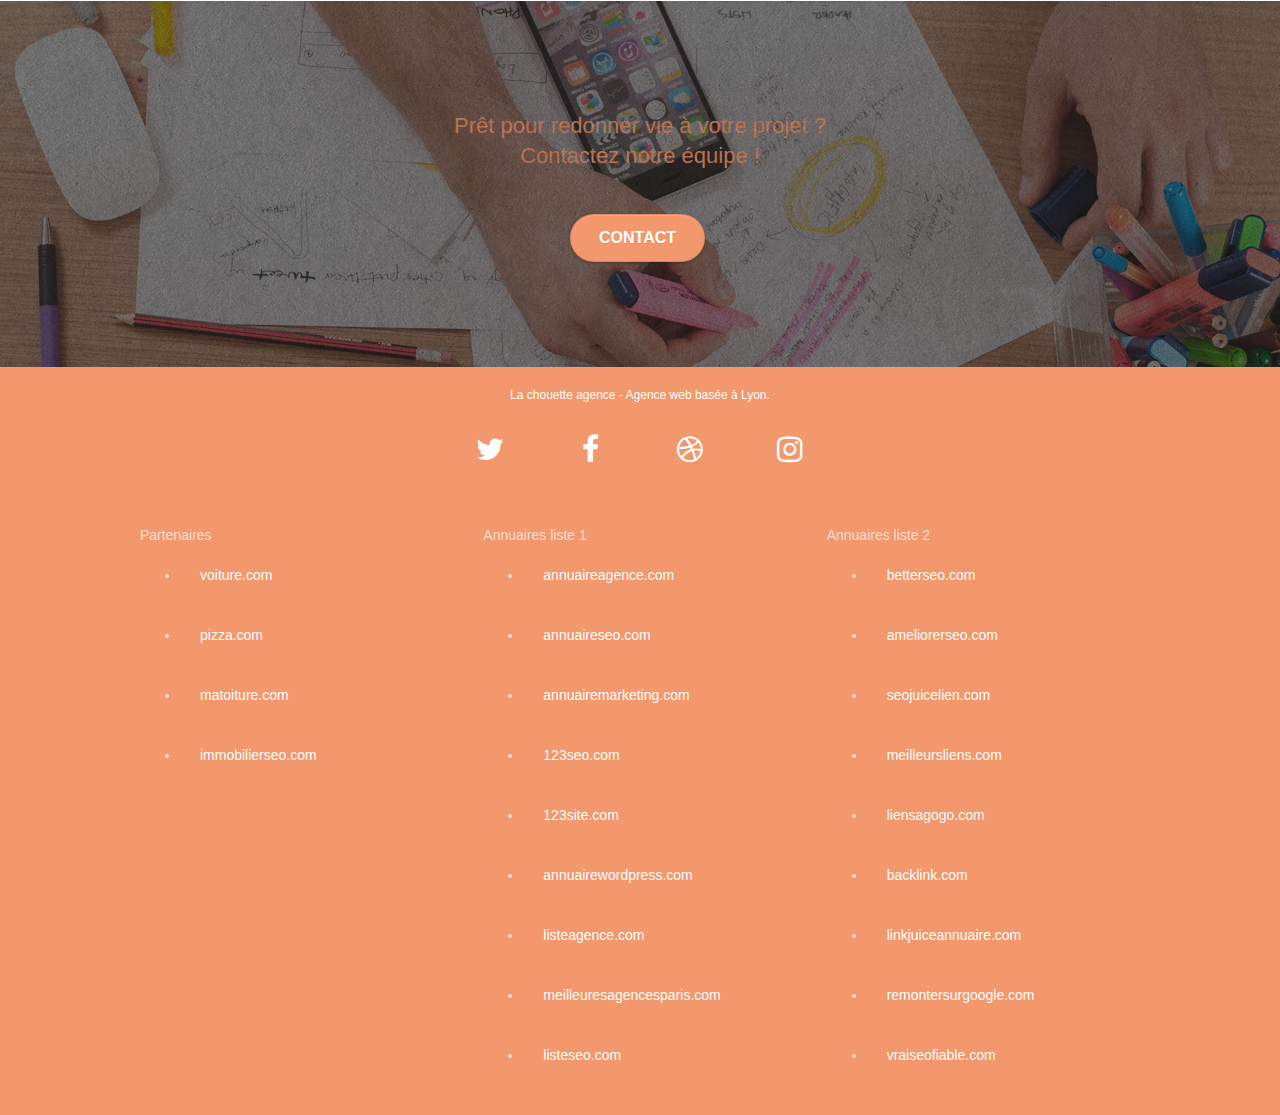
==== commit 70bfb751: "modification SEO" ====
--- a/index.html
+++ b/index.html
@@ -3,7 +3,7 @@
 <head>
     <meta charset="utf-8">
     <meta name="keywords" content="seo, google, site web, site internet, agence design paris, agence design, agence design,agence design,agence design,agence design,agence design,agence design,agence design,agence design">
-    <meta name="description" content="">
+    <meta name="description" content="La chouette est une agence de web design qui aide les entreprises à devenir attractives et visibles sur Internet">
     <meta name="viewport" content="width=device-width, initial-scale=1.0, viewport-fit=cover">
     <link rel="shortcut icon" type="image/png" href="favicon.jpg">
     
@@ -32,7 +32,7 @@
 <div class="page-container">
     
 <!-- bloc-0 -->
-<div class="bloc bgc-white l-bloc " id="bloc-0">
+<header class="bloc bgc-white l-bloc " id="bloc-0">
 	<div class="container bloc-sm">
 
 		<nav class="navbar row">
@@ -52,17 +52,17 @@
 					<li>
 					</li>
 					<li>
-						<a href="page2.html">page2 &gt;</a>
+						<a href="contact.html">Contact &gt;</a>
 					</li>
 				</ul>
 			</div>
 		</nav>
 	</div>
-</div>
+</header>
 <!-- bloc-0 END -->
 
 <!-- bloc-1-presentation -->
-<div class="bloc bgc-dark-slate-blue bg-banniere d-bloc bg-t-edge bloc-bg-texture texture-paper b-parallax" id="bloc-1-hero">
+<section class="bloc bgc-dark-slate-blue bg-banniere d-bloc bg-t-edge bloc-bg-texture texture-paper b-parallax" id="bloc-1-hero">
 	<div class="container bloc-lg">
 		<div class="row tight-width-whitespace">
 			<div class="col-sm-12">
@@ -76,14 +76,20 @@
 			</div>
 		</div>
 	</div>
-</div>
+</section>
 <!-- bloc-1-presentation END -->
 
 <!-- bloc-2-services -->
-<div class="bloc bgc-white l-bloc" id="bloc-2-services">
+<section class="bloc bgc-white l-bloc" id="bloc-2-services">
 	<div class="container bloc-md">
 		<div class="row">
 			<div class="col-sm-12 text-center">
+				<figure>
+					<blockquote>
+						<p>"La chouette agence est une excellente agence web ! Les web designers ont réussi à capturer l'essence de notre entreprise et à l'intégrer à notre site. Cela nous a aidé à doubler nos ventes en ligne à Lyon."</p>
+					</blockquote>
+					<figcaption>Maxime Guilbard, PDG de À vos fourchettes</figcaption>
+				</figure>
 				<img alt="agence web, agence web paris, web design paris, stratégie web" src="img/title.png" />
 			</div>
 		</div>
@@ -92,9 +98,9 @@
 				<div class="text-center">
 					<span class="et-icon-browser sm-shadow icon-dark-slate-blue icons icon-lg"></span>
 				</div>
-				<h3 class="mg-md text-center">
+				<div class="mg-md text-center">
 					Web design
-				</h3>
+				</div>
 				<p class="text-center ">
 					Que vous ayez un site web qui a besoin d&rsquo;un rafraîchissement ou que vous partiez de zéro, laissez-nous vous réaliser un design dont vous serez fier.
 				</p>
@@ -103,9 +109,9 @@
 				<div class="text-center">
 					<span class="et-icon-presentation sm-shadow icon-dark-slate-blue icons icon-lg"></span>
 				</div>
-				<h3 class="mg-md text-center">
+				<div class="mg-md text-center">
 					&nbsp;Stratégie
-				</h3>
+				</div>
 				<p class="text-center ">
 					Plutôt que de suggérer des designs à la mode, nous travaillerons avec vous pour comprendre vos objectifs commerciaux afin de vous proposer le meilleur design possible.<br>
 				</p>
@@ -114,9 +120,9 @@
 				<div class="text-center">
 					<span class="et-icon-edit sm-shadow icon-dark-slate-blue icons icon-lg"></span>
 				</div>
-				<h3 class="mg-md text-center">
+				<div class="mg-md text-center">
 					Illustrations
-				</h3>
+				</div>
 				<p class="text-center ">
 					Un bon design n'est rien sans de bonnes illustrations. Laissez faire notre équipe de graphistes talentueux pour donner à vos pages une touche finale d'élégance.
 				</p>
@@ -129,11 +135,11 @@
 			</div>
 		</div>
 	</div>
-</div>
+</section>
 <!-- bloc-2-services END -->
 
 <!-- bloc-3-what-i-do -->
-<div class="bloc tc-white bgc-atomic-tangerine bg-presentation d-bloc bloc-bg-texture texture-paper b-parallax" id="bloc-3-what-i-do">
+<section class="bloc tc-white bgc-atomic-tangerine bg-presentation d-bloc bloc-bg-texture texture-paper b-parallax" id="bloc-3-what-i-do">
 	<div class="container bloc-lg">
 		<div class="row tight-width-whitespace black-background">
 			<div class="col-sm-12">
@@ -146,11 +152,11 @@
 			</div>
 		</div>
 	</div>
-</div>
+</section>
 <!-- bloc-3-what-i-do END -->
 
 <!-- bloc-4-portfolio -->
-<div class="bloc bgc-white bg-lines-h2-bg bg-repeat l-bloc" id="bloc-4-portfolio">
+<section class="bloc bgc-white bg-lines-h2-bg bg-repeat l-bloc" id="bloc-4-portfolio">
 	<div class="container bloc-lg">
 		<div class="row">
 			<div class="col-sm-12 text-center">
@@ -159,7 +165,7 @@
 		</div>
 		<div class="row tight-width-whitespace portfolio-row">
 			<div class="col-sm-6">
-				<a href="#" data-lightbox="img/1.jpg" data-gallery-id="gallery-1" data-caption="Refonte d'un site web pour un journal local" data-frame="snapshot-lb"><img src="img/1.jpg" alt="paris web design logo agence web meilleure agence et refonte site web journal" class="img-responsive portfolio-thumb" /></a>
+				<a href="#" data-lightbox="img/1.jpg" data-gallery-id="gallery-1" data-caption="Refonte d'un site web pour un journal local" data-frame="snapshot-lb"><img src="img/1.jpg" alt="books" title="books" class="img-responsive portfolio-thumb" /></a>
 				<h3 class="mg-md text-center">
 					Refonte d'un site web pour un journal local
 				</h3>
@@ -168,7 +174,7 @@
 				</p>
 			</div>
 			<div class="col-sm-6">
-				<a href="#" data-lightbox="img/2.jpg" data-gallery-id="gallery-1" data-caption="Création d'un site web pour photographes" data-frame="snapshot-lb"><img src="img/2.jpg" class="img-responsive portfolio-thumb" alt="paris web design logo agence web meilleure agence, Création d'un site web pour photographes" /></a>
+				<a href="#" data-lightbox="img/2.jpg" data-gallery-id="gallery-1" data-caption="Création d'un site web pour photographes" data-frame="snapshot-lb"><img src="img/2.jpg" class="img-responsive portfolio-thumb" alt="shooting" title="shooting" /></a>
 				<h3 class="mg-md text-center">
 					Création d'un site web pour photographes
 				</h3>
@@ -179,7 +185,7 @@
 		</div>
 		<div class="row tight-width-whitespace portfolio-row">
 			<div class="col-sm-6">
-				<a href="#" data-lightbox="img/3.bmp" data-gallery-id="gallery-1" data-caption="Création d'un site internet pour un voyageur" data-frame="snapshot-lb"><img src="img/3.bmp" class="img-responsive portfolio-thumb" alt="paris web design logo agence web meilleure agence, Création d'un site web pour voyageur"/></a>
+				<a href="#" data-lightbox="img/3.bmp" data-gallery-id="gallery-1" data-caption="Création d'un site internet pour un voyageur" data-frame="snapshot-lb"><img src="img/3.bmp" class="img-responsive portfolio-thumb" alt="computing tools" title="computing-tools"/></a>
 				<h3 class="mg-md text-center">
 					Création d'un site internet pour un voyageur
 				</h3>
@@ -188,7 +194,7 @@
 				</p>
 			</div>
 			<div class="col-sm-6">
-				<a href="#" data-lightbox="img/4.bmp" data-gallery-id="gallery-1" data-caption="Conception d'un site pour une agence de mariage" data-frame="snapshot-lb"><img src="img/4.bmp" class="img-responsive portfolio-thumb" alt="paris web design logo agence web meilleure agence, Création d'un site web pour agence de mariage" /></a>
+				<a href="#" data-lightbox="img/4.bmp" data-gallery-id="gallery-1" data-caption="Conception d'un site pour une agence de mariage" data-frame="snapshot-lb"><img src="img/4.bmp" class="img-responsive portfolio-thumb" alt="laptop-other-objects" title="laptop-and-other-objects" /></a>
 				<h3 class="mg-md text-center">
 					Conception d'un site pour une agence de mariage
 				</h3>
@@ -198,11 +204,11 @@
 			</div>
 		</div>
 	</div>
-</div>
+</section>
 <!-- bloc-4-portfolio END -->
 
 <!-- bloc-5-cta -->
-<div class="bloc bgc-dark-slate-blue bg-banniere d-bloc bloc-bg-texture texture-paper" id="bloc-5-cta">
+<section class="bloc bgc-dark-slate-blue bg-banniere d-bloc bloc-bg-texture texture-paper" id="bloc-5-cta">
 	<div class="container bloc-lg">
 		<div class="row">
 			<h2 class="mg-md text-center tc-white">
@@ -213,11 +219,11 @@
 			</div>
 		</div>
 	</div>
-</div>
+</section>
 <!-- bloc-5-cta END -->
 
 <!-- Footer - bloc-8 -->
-<div class="bloc bgc-atomic-tangerine d-bloc" id="bloc-8">
+<footer class="bloc bgc-atomic-tangerine d-bloc" id="bloc-8">
 	<div class="container bloc-sm">
 		<div class="row">
 			<div class="col-sm-12">
@@ -289,7 +295,7 @@
 			</div>
 		</div>
 	</div>
-</div>
+</footer>
 <!-- Footer - bloc-8 END -->
 
 </div>
--- a/style.css
+++ b/style.css
@@ -133,7 +133,7 @@
 .d-bloc h5 a,
 .d-bloc h6 a,
 .d-bloc p a {
-    color: rgba(255, 255, 255, .6);
+    color: rgb(255, 255, 255);
 }
 
 .d-bloc .a-btn:hover,
@@ -651,7 +651,7 @@
 a {
     font-family: "helvetica";
     font-weight: 400;
-    color: #575757!important;
+    color: #ffffff;
 }
 
 .container {
@@ -677,7 +677,7 @@
 }
 
 p {
-    font-size: 11px;
+    font-size: 12px;
 }
 
 .tight-width-whitespace {
@@ -1039,4 +1039,22 @@
     .bloc-mob-center-text {
         text-align: center;
     }
+}
+
+#bloc-8 a{
+    display: block;
+    padding: 20px;
+    min-width: 48px;
+    min-height: 48px;
+}
+blockquote>p{
+    color: #000000;
+    font-family: "helvetica";
+    font-size: 20px;
+    font-style: italic;
+    margin-left: 200px;
+    margin-right: 200px;
+}
+figcaption{
+    margin-bottom: 30px;
 }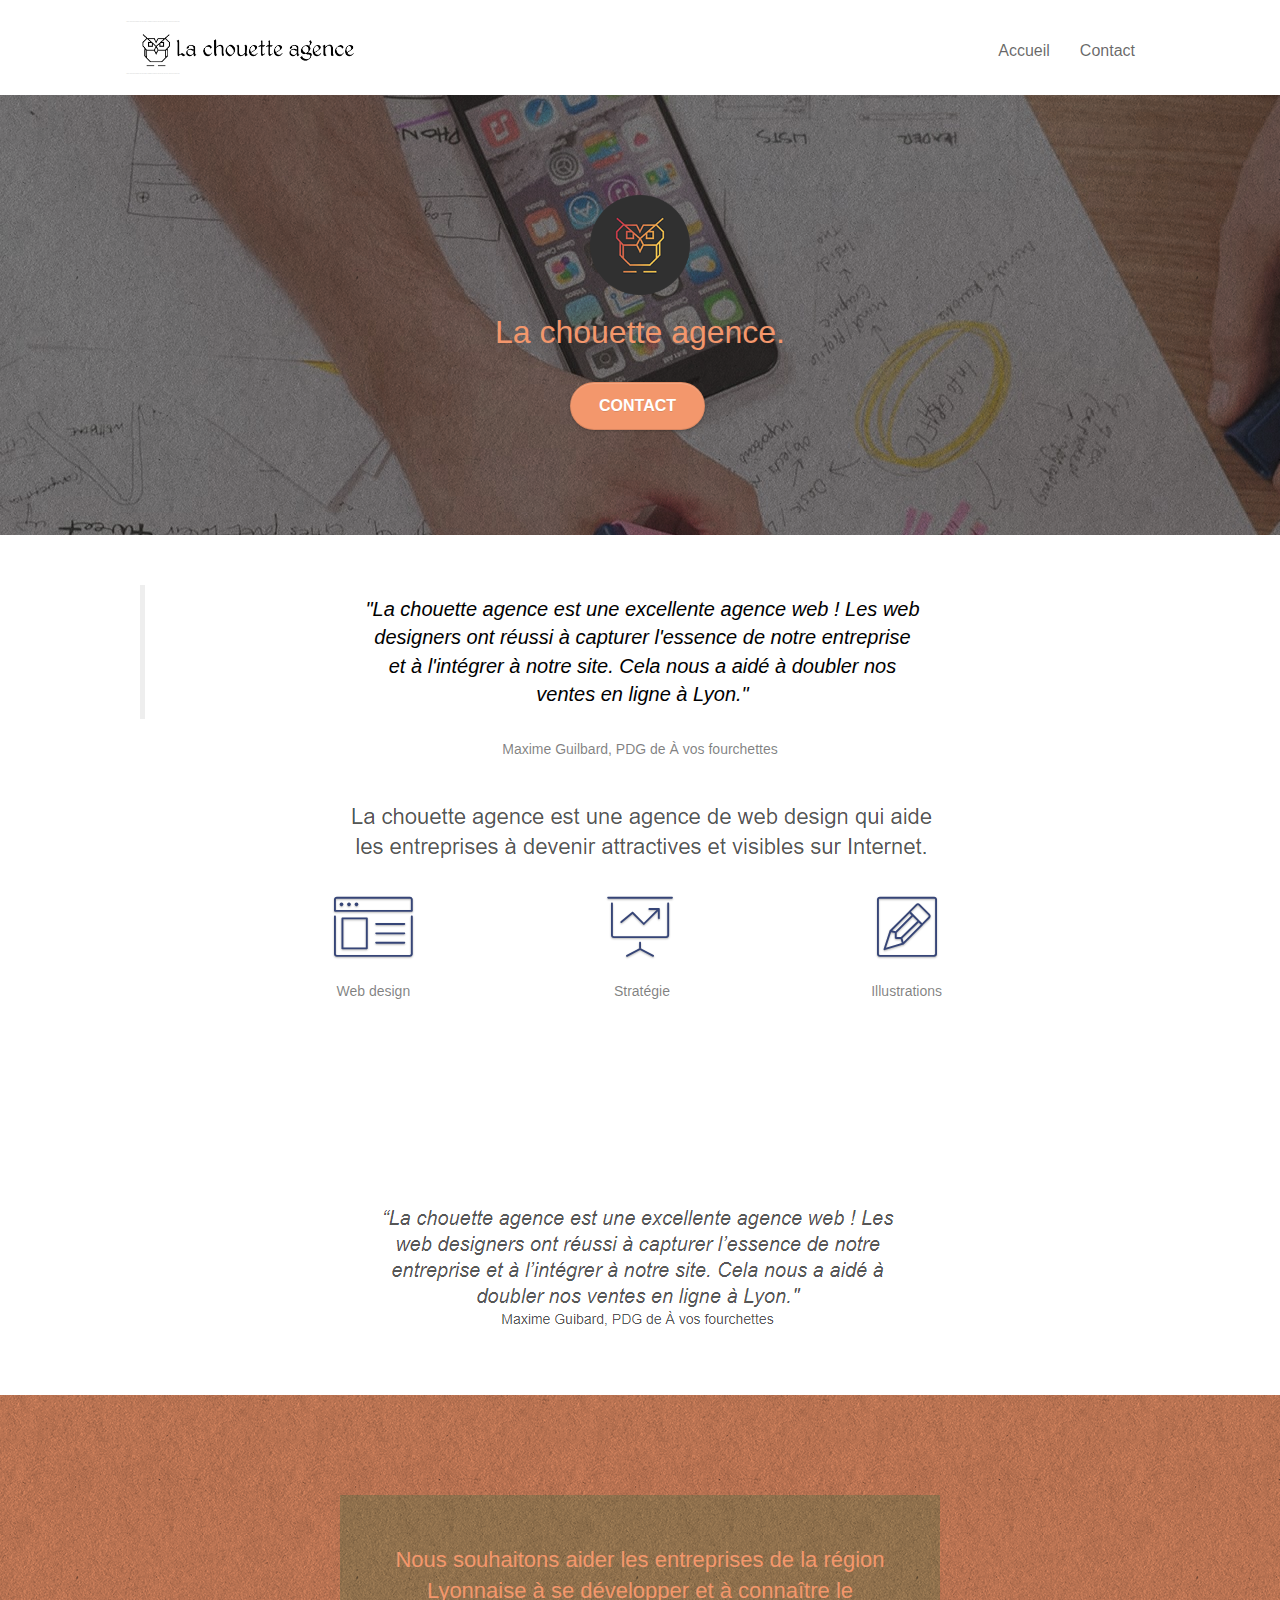
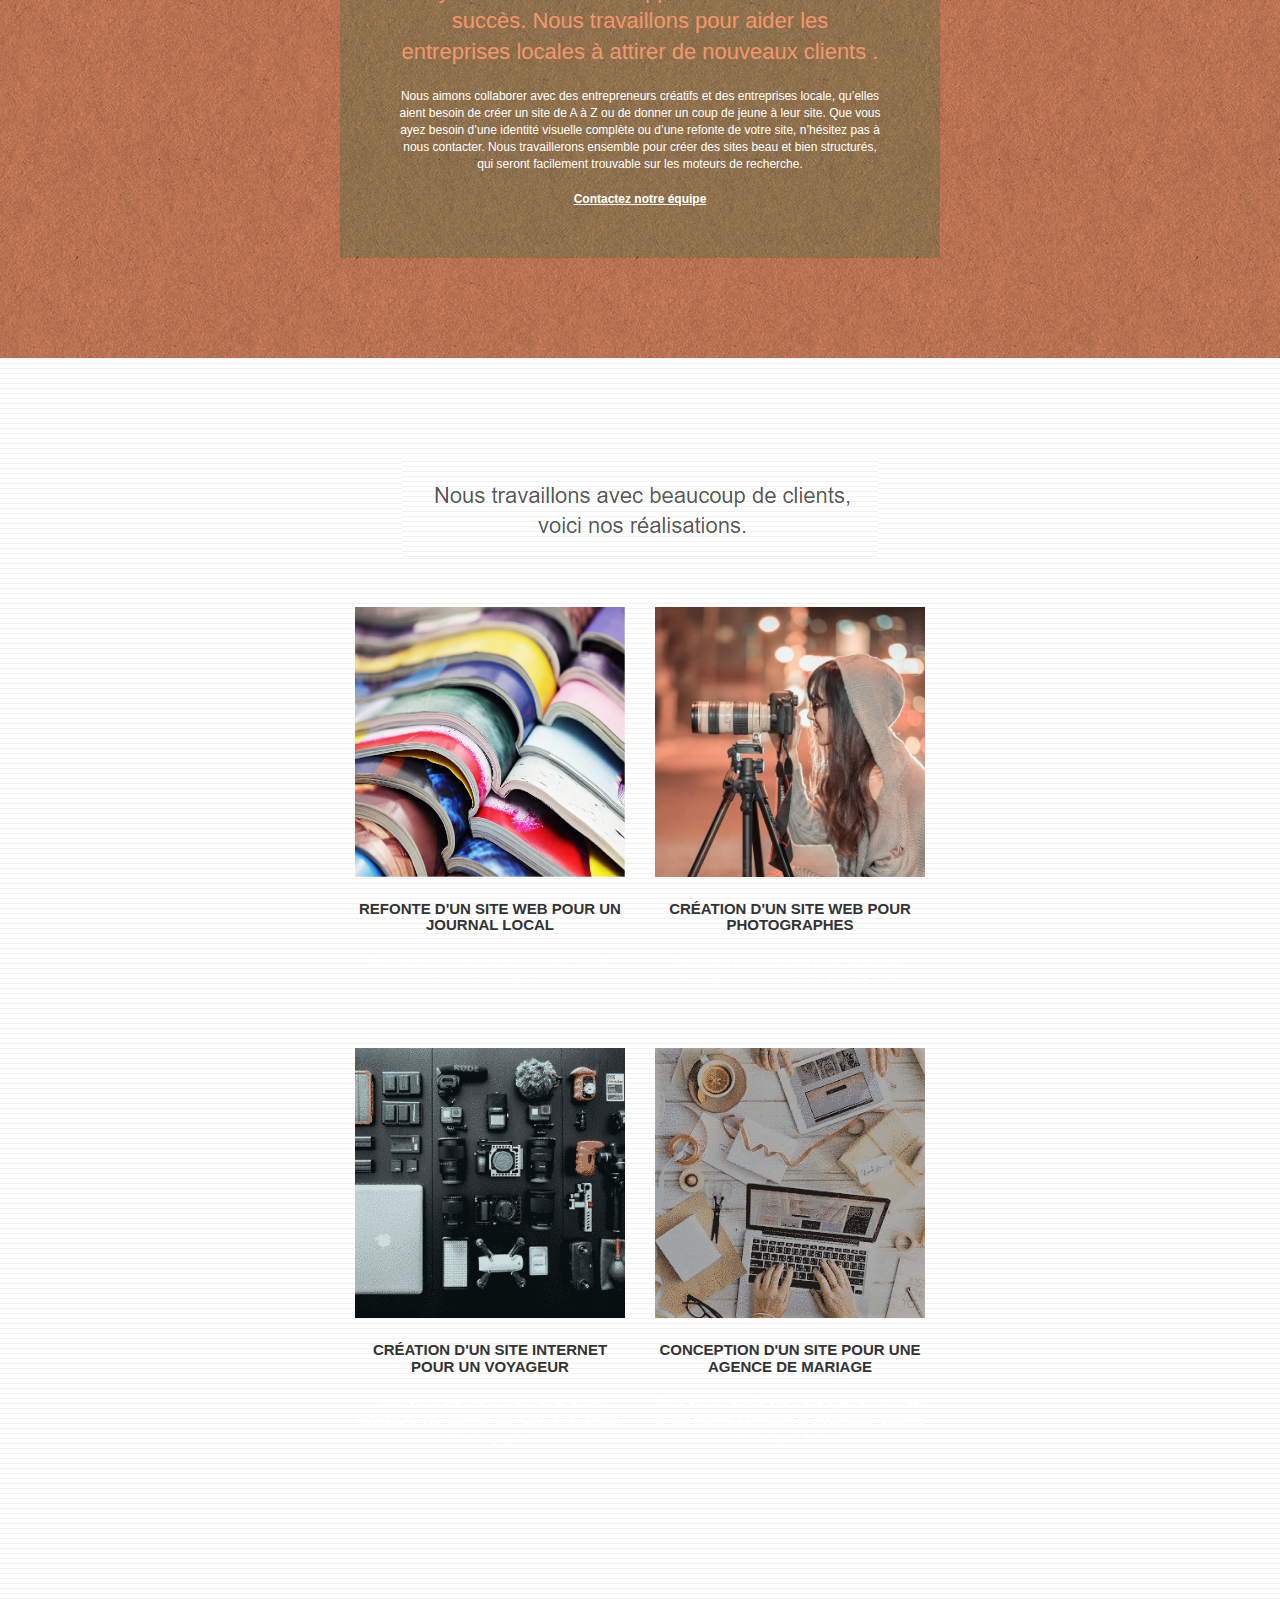
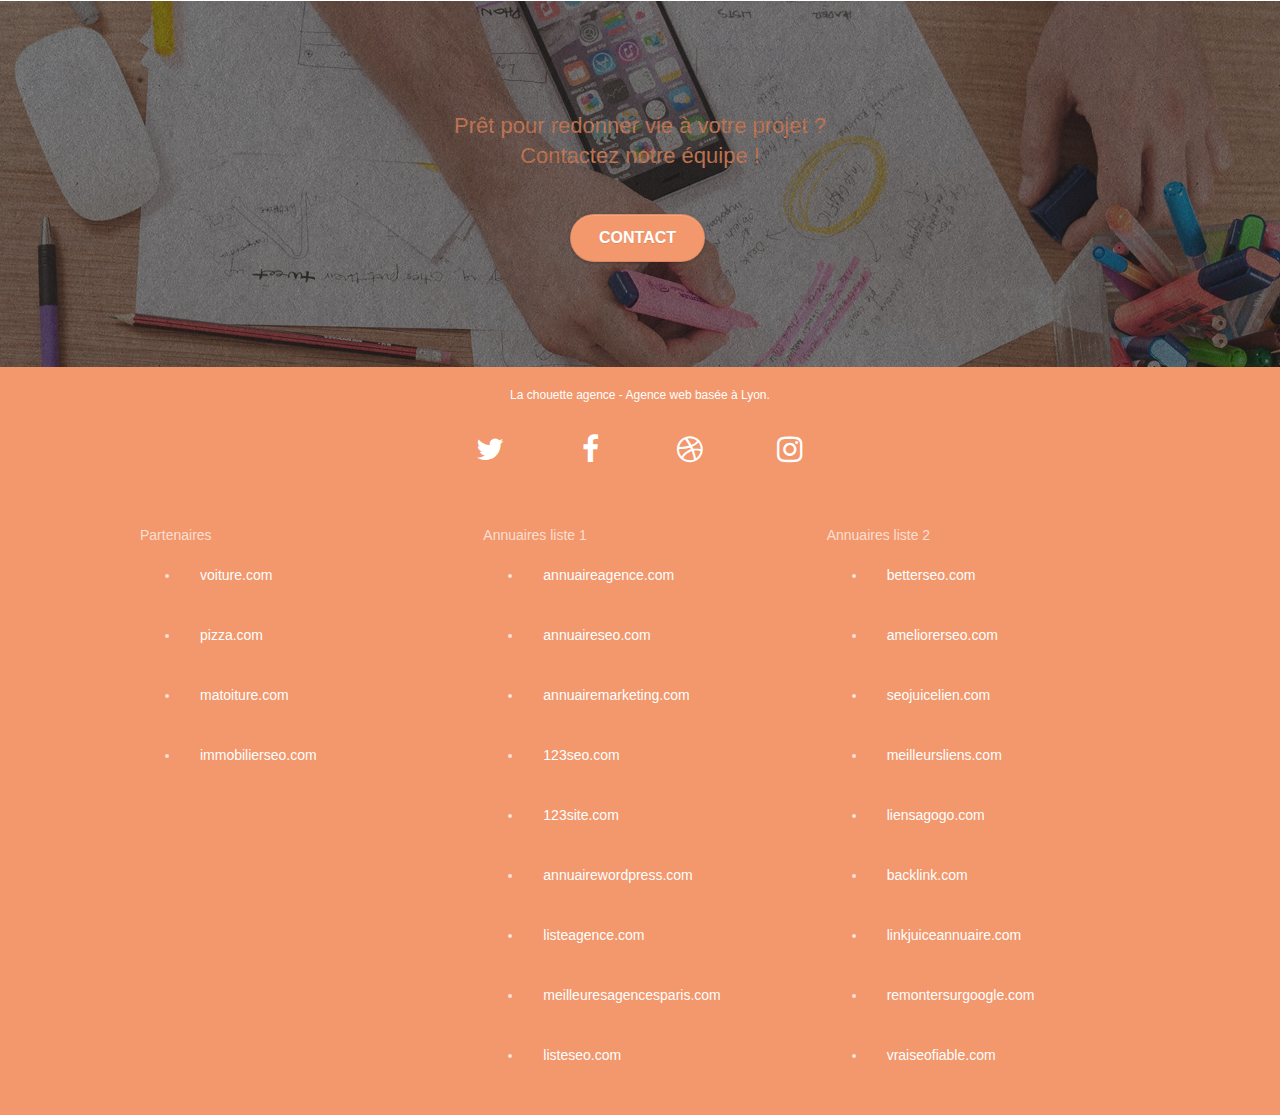
==== commit f914d55f: "modification SEO" ====
--- a/index.html
+++ b/index.html
@@ -1,5 +1,5 @@
 <!doctype html>
-<html lang="Default">
+<html lang="fr">
 <head>
     <meta charset="utf-8">
     <meta name="keywords" content="seo, google, site web, site internet, agence design paris, agence design, agence design,agence design,agence design,agence design,agence design,agence design,agence design,agence design">
@@ -19,7 +19,7 @@
 	<script src="./js/jquery.touchSwipe.js" defer></script>
 	<script src="./js/gmaps.js"></script>
 
-    <title>.</title>
+    <title>La chouette agence</title>
 
     
 <!-- Analytics -->
@@ -52,7 +52,7 @@
 					<li>
 					</li>
 					<li>
-						<a href="contact.html">Contact &gt;</a>
+						<a href="contact.html">Contact</a>
 					</li>
 				</ul>
 			</div>
@@ -71,7 +71,7 @@
 					La chouette agence.
 				</h1>
 				<div class="text-center">
-					<a href="page2.html" class="btn btn-lg btn-clean btn-rd cta-hero btn-atomic-tangerine" id="cta-hero">Contact</a>
+					<a href="contact.html" class="btn btn-lg btn-clean btn-rd cta-hero btn-atomic-tangerine" id="cta-hero">Contact</a>
 				</div>
 			</div>
 		</div>
@@ -233,22 +233,22 @@
 				<div class="row row-no-gutters social">
 					<div class="col-sm-3">
 						<div class="text-center">
-							<a class="social" href="index.html"><span class="fa fa-twitter icon-md"></span></a>
+							<a class="social" href="https://twitter.com/"><span class="fa fa-twitter icon-md"></span></a>
 						</div>
 					</div>
 					<div class="col-sm-3">
 						<div class="text-center">
-							<a class="social" href="index.html"><span class="fa fa-facebook icon-md"></span></a>
+							<a class="social" href="https://www.facebook.com/"><span class="fa fa-facebook icon-md"></span></a>
 						</div>
 					</div>
 					<div class="col-sm-3">
 						<div class="text-center">
-							<a class="social" href="index.html"><span class="fa fa-dribbble icon-md"></span></a>
+							<a class="social" href="https://dribbble.com/"><span class="fa fa-dribbble icon-md"></span></a>
 						</div>
 					</div>
 					<div class="col-sm-3">
 						<div class="text-center">
-							<a class="social" href="index.html"><span class="fa fa-instagram icon-md"></span></a>
+							<a class="social" href="https://www.instagram.com/"><span class="fa fa-instagram icon-md"></span></a>
 						</div>
 					</div>
 					<div class="keywords" style="color:#F3976C;">Agence web à paris, stratégie web, web design, illustrations, design de site web, site web, web, internet, site internet, site</div>
